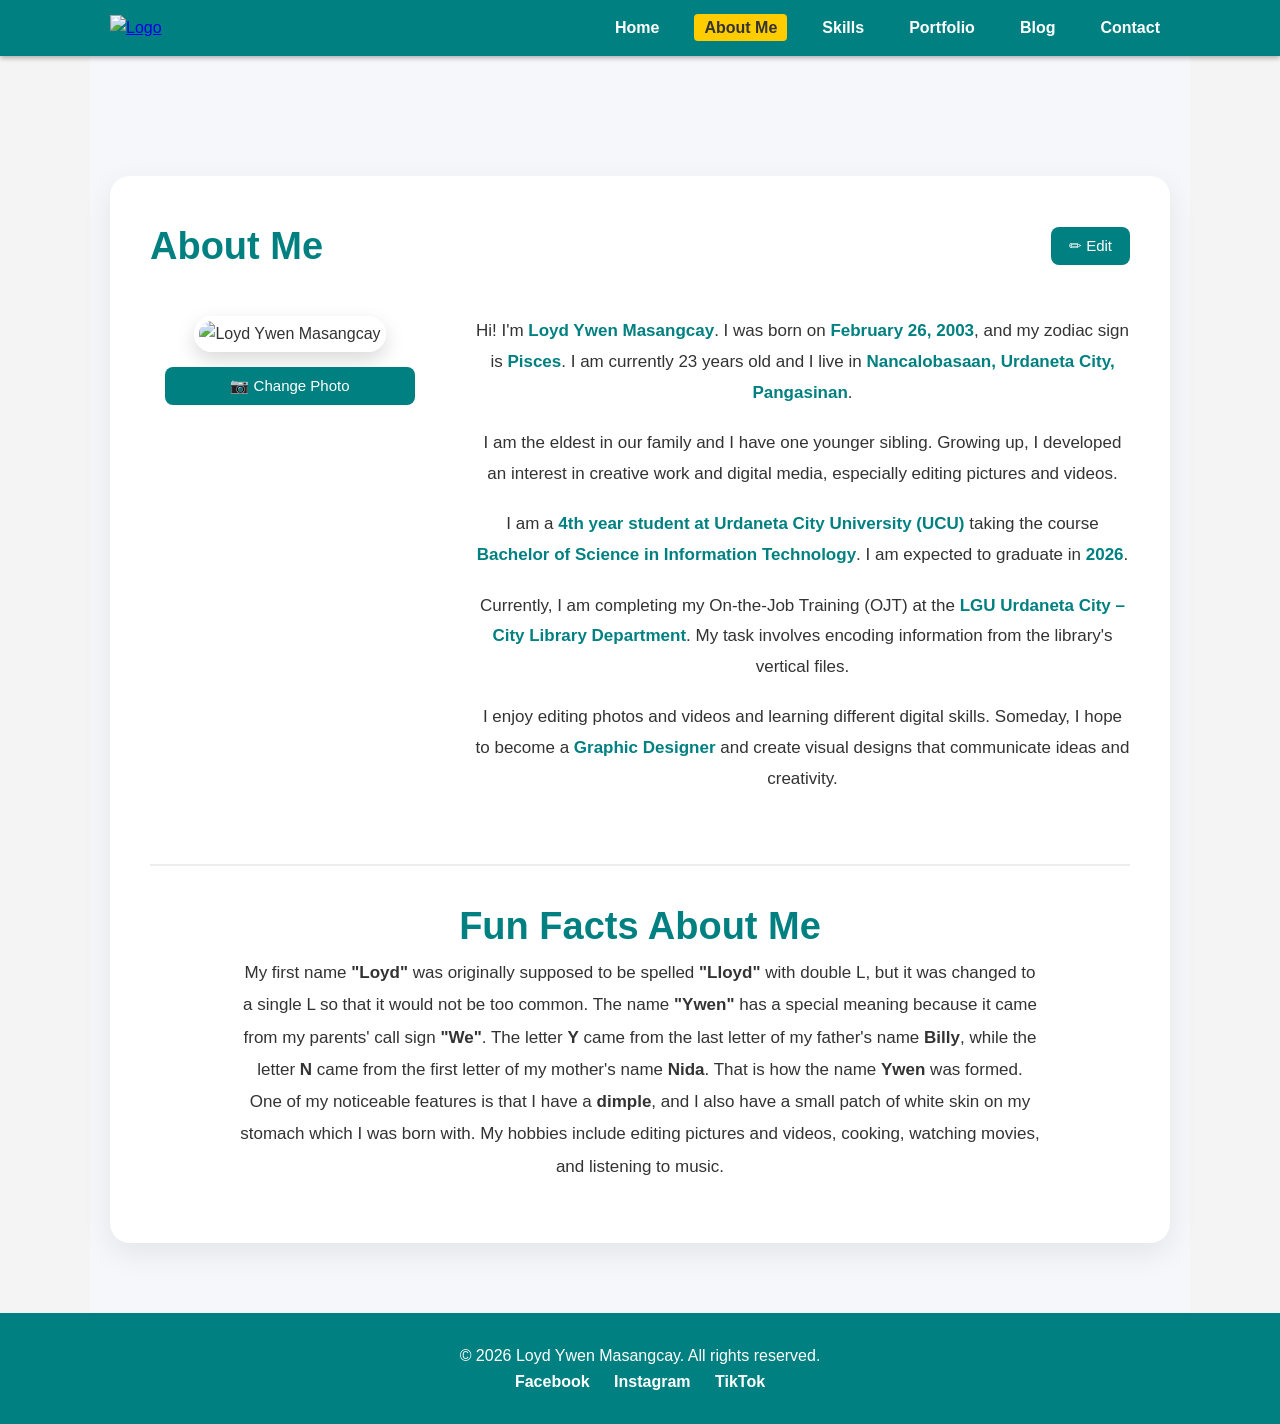
==== about.html @ 2f4c9dc6 "Add files via upload" ====
<!DOCTYPE html>
<html lang="en">

<head>

<meta charset="UTF-8">
<meta name="viewport" content="width=device-width, initial-scale=1.0">

<title>About Me - Loyd Ywen Masangcay</title>

<link rel="stylesheet" href="style.css">
<link rel="stylesheet" href="about.css">

</head>


<body>


<!-- HEADER -->

<header>

<div class="container">


<div class="logo">

<a href="index.html">

<img src="assets/logo.png" alt="Logo">

</a>

</div>



<!-- MOBILE MENU BUTTON -->

<div class="menu-toggle" onclick="toggleMenu(this)">

<span></span>
<span></span>
<span></span>

</div>




<nav>

<ul>

<li>
<a href="index.html">
Home
</a>
</li>


<li>
<a href="about.html" class="active">
About Me
</a>
</li>


<li>
<a href="skills.html">
Skills
</a>
</li>


<li>
<a href="portfolio.html">
Portfolio
</a>
</li>


<li>
<a href="blog.html">
Blog
</a>
</li>


<li>
<a href="contact.html">
Contact
</a>
</li>


</ul>

</nav>


</div>

</header>






<!-- ABOUT SECTION -->

<section class="about-section">


<div class="about-container">



<div class="about-title">


<h1>
About Me
</h1>



<button 
class="edit-btn"
id="editBtn">

✏ Edit

</button>


</div>





<div class="about-main">






<div class="about-image">


<img 
id="profileImage"
src="assets/profilepic.jpg"
alt="Loyd Ywen Masangcay">



<input 
type="file"
id="imageInput"
accept="image/*"
hidden>



<button 
class="change-photo-btn"
id="changePhotoBtn">

📷 Change Photo

</button>


</div>







<div class="about-text">


<div id="aboutDisplay">



<p>

Hi! I'm <strong>Loyd Ywen Masangcay</strong>. I was born on
<strong>February 26, 2003</strong>, and my zodiac sign is
<strong>Pisces</strong>. I am currently 23 years old and I live in
<strong>Nancalobasaan, Urdaneta City, Pangasinan</strong>.

</p>




<p>

I am the eldest in our family and I have one younger sibling.
Growing up, I developed an interest in creative work and digital media,
especially editing pictures and videos.

</p>




<p>

I am a <strong>4th year student at Urdaneta City University (UCU)</strong>
taking the course
<strong>Bachelor of Science in Information Technology</strong>.
I am expected to graduate in <strong>2026</strong>.

</p>




<p>

Currently, I am completing my On-the-Job Training (OJT)
at the <strong>LGU Urdaneta City – City Library Department</strong>.
My task involves encoding information from the library's vertical files.

</p>




<p>

I enjoy editing photos and videos and learning different digital skills.
Someday, I hope to become a
<strong>Graphic Designer</strong> and create visual designs that
communicate ideas and creativity.

</p>


</div>


</div>


</div>
<!-- FUN FACTS SECTION -->

<div class="funfacts">


<h2>
Fun Facts About Me
</h2>



<div id="funFactsDisplay">


<p>

My first name <strong>"Loyd"</strong> was originally supposed to be spelled
<strong>"Lloyd"</strong> with double L, but it was changed to a single L
so that it would not be too common. The name <strong>"Ywen"</strong> has a
special meaning because it came from my parents' call sign
<strong>"We"</strong>. The letter <strong>Y</strong> came from the last
letter of my father's name <strong>Billy</strong>, while the letter
<strong>N</strong> came from the first letter of my mother's name
<strong>Nida</strong>. That is how the name <strong>Ywen</strong> was formed.
One of my noticeable features is that I have a <strong>dimple</strong>, and
I also have a small patch of white skin on my stomach which I was born with.
My hobbies include editing pictures and videos, cooking, watching movies,
and listening to music.

</p>


</div>



</div>


</div>


</section>








<!-- EDIT OVERLAY -->


<div class="edit-overlay" id="editOverlay">


<div class="edit-modal">



<h2>
Edit About Me
</h2>



<textarea id="aboutInput"></textarea>





<h2>
Edit Fun Facts
</h2>



<textarea id="funFactsInput"></textarea>






<div class="modal-buttons">



<button 
class="save-btn"
id="saveBtn">

Save

</button>




<button 
class="cancel-btn"
id="cancelBtn">

Cancel

</button>



</div>



</div>


</div>









<!-- FOOTER -->


<footer>


<div class="container footer-container">



<p>

&copy; 2026 Loyd Ywen Masangcay. All rights reserved.

</p>




<div class="social-links">



<a href="https://www.facebook.com/LoydieeWen" target="_blank">

Facebook

</a>





<a href="https://www.instagram.com/ywen_masangcay" target="_blank">

Instagram

</a>





<a href="https://www.tiktok.com/@wehn_26" target="_blank">

TikTok

</a>



</div>


</div>


</footer>








<!-- MENU SCRIPT -->


<script>


function toggleMenu(menu){


const nav = document.querySelector("header nav");


nav.classList.toggle("show");


menu.classList.toggle("active");


}




document.querySelectorAll("nav ul li a").forEach(link => {


link.addEventListener("click",()=>{


document.querySelector("header nav")
.classList.remove("show");



document.querySelector(".menu-toggle")
.classList.remove("active");


});


});


</script>






<!-- ABOUT JS -->

<script src="about.js"></script>



</body>

</html>
---- style.css ----
/* =========================
   RESET DEFAULT STYLES
========================= */

* {
  margin:0;
  padding:0;
  box-sizing:border-box;
}


html {
  scroll-behavior:smooth;
}


body {

  font-family:Arial, sans-serif;

  line-height:1.6;

  color:#333;

  background:#f4f4f4;

}



/* =========================
   HEADER
========================= */


header {

  background-color:#008080;

  color:white;

  padding:15px 0;

  position:sticky;

  top:0;

  z-index:1000;

  box-shadow:0 2px 5px rgba(0,0,0,0.3);

}



header .container {


  display:flex;

  justify-content:space-between;

  align-items:center;

  max-width:1100px;

  margin:auto;

  padding:0 20px;


}



header .logo img {


  height:50px;

  width:auto;


}





/* =========================
   NAVIGATION
========================= */


header nav ul {


  display:flex;

  list-style:none;


}



header nav ul li {


  margin-left:25px;


}



header nav ul li a {


  color:white;

  text-decoration:none;

  font-weight:bold;

  padding:5px 10px;

  border-radius:4px;

  transition:.3s;


}



header nav ul li a:hover {


  background:#006666;


}




/* ACTIVE LINK */


header nav ul li a.active {


  background:#ffcc00;

  color:#333;


}







/* =========================
   HAMBURGER MENU
========================= */


.menu-toggle {


  display:none;

  cursor:pointer;


}



.menu-toggle span {


  display:block;

  width:30px;

  height:3px;

  background:white;

  margin:6px 0;

  transition:.3s;


}





.menu-toggle.active span:nth-child(1){

  transform:rotate(45deg) translate(6px,6px);

}



.menu-toggle.active span:nth-child(2){

  opacity:0;

}



.menu-toggle.active span:nth-child(3){

  transform:rotate(-45deg) translate(6px,-6px);

}







/* =========================
   SECTIONS
========================= */


section {


  padding:80px 20px;

  max-width:1100px;

  margin:auto;

  text-align:center;


}



section h2 {


  font-size:30px;

  margin-bottom:30px;


}



section p {


  font-size:18px;

  max-width:800px;

  margin:0 auto 20px;


}







/* =========================
   BUTTONS
========================= */


.btn {


  text-decoration:none;

  background:#008080;

  color:white;

  padding:12px 25px;

  border-radius:5px;

  font-weight:bold;

  transition:.3s;


}



.btn:hover {


  background:#006666;

  transform:translateY(-2px);


}







/* =========================
   FOOTER
========================= */


footer {


  background:#008080;

  color:white;

  padding:30px 0;

  text-align:center;


}



footer .social-links a {


  color:white;

  text-decoration:none;

  margin:0 10px;

  font-weight:bold;

  transition:.3s;


}



footer .social-links a:hover {


  color:#ffcc00;


}







/* =========================
   HEADER SCROLL EFFECT
========================= */


header.scrolled {


  padding:10px 0;

  background:#006666;


}







/* =========================
   ANIMATION
========================= */


@keyframes fadeInUp {


from{

opacity:0;

transform:translateY(20px);

}


to{

opacity:1;

transform:translateY(0);

}


}



section {


animation:fadeInUp .8s ease forwards;


}







/* =========================
   RESPONSIVE MOBILE
========================= */


@media screen and (max-width:768px){



header .container {


  flex-direction:row;

  justify-content:space-between;


}




.menu-toggle {


  display:block;


}




header nav {


  position:absolute;

  top:80px;

  left:0;

  width:100%;

  background:#008080;

  display:none;


}




header nav.show {


  display:block;


}





header nav ul {


  display:flex;

  flex-direction:column;

  width:100%;


}




header nav ul li {


  margin:0;

  border-bottom:1px solid rgba(255,255,255,.3);


}




header nav ul li a {


  display:block;

  padding:15px 20px;

  border-radius:0;


}




header nav ul li a.active {


  background:#ffcc00;

  color:#333;


}





section h2 {


  font-size:26px;


}



section p {


  font-size:16px;


}


}






/* SMALL PHONE */


@media screen and (max-width:480px){


header .logo img {


  height:40px;


}



section {


  padding:60px 15px;


}


}
---- about.css ----
/* =====================================
   ABOUT SECTION
===================================== */

.about-section {
    padding: 120px 20px 70px;
    background: #f5f7fa;
}


.about-container {
    max-width: 1100px;
    margin: auto;
    background: #ffffff;
    padding: 40px;
    border-radius: 20px;
    box-shadow: 0 10px 30px rgba(0,0,0,0.08);
}



/* =====================================
   TITLE
===================================== */

.about-title {
    display: flex;
    justify-content: space-between;
    align-items: center;
    margin-bottom: 40px;
}


.about-title h1 {
    font-size: 38px;
    color: #008080;
    margin: 0;
    font-weight: 700;
}



.edit-btn {

    background: #008080;
    color: white;

    border: none;

    padding: 10px 18px;

    border-radius: 8px;

    cursor: pointer;

    font-size: 15px;

    transition: .3s;

}


.edit-btn:hover {

    background:#006666;

}





/* =====================================
   IMAGE + TEXT
===================================== */


.about-main {

    display:flex;

    gap:45px;

    align-items:flex-start;

}





/* =====================================
   IMAGE
===================================== */


.about-image {

    width:280px;

    text-align:center;

    flex-shrink:0;

}



.about-image img {

    width:250px;

    height:330px;

    object-fit:cover;

    object-position:center;

    border-radius:18px;

    border:5px solid white;

    box-shadow:0 8px 20px rgba(0,0,0,.15);

}




/* =====================================
   CHANGE PHOTO BUTTON
===================================== */


.change-photo-btn {

    display:inline-block;

    margin-top:15px;

    width:250px;

    padding:10px 18px;


    background:#008080;

    color:white;


    border:none;

    border-radius:8px;


    cursor:pointer;


    font-size:15px;


    transition:.3s;

}



.change-photo-btn:hover {

    background:#006666;

}







/* =====================================
   ABOUT TEXT
===================================== */


.about-text {

    flex:1;

}



.about-text p {

    font-size:17px;

    line-height:1.8;

    color:#333;

    margin-bottom:20px;

}



.about-text strong {

    color:#008080;

}





/* =====================================
   FUN FACTS
===================================== */


.funfacts {

    margin-top:50px;

    padding-top:30px;

    border-top:2px solid #eeeeee;

}



.funfacts h2 {
 font-size: 38px;
    color: #008080;
    margin: 0;
    font-weight: 700;
}



.funfacts p {

    font-size:17px;

    line-height:1.9;

    color:#333;

}





/* =====================================
   EDIT OVERLAY
===================================== */


.edit-overlay {

    display:none;


    position:fixed;


    top:0;

    left:0;


    width:100%;

    height:100%;


    background:rgba(0,0,0,.55);


    justify-content:center;


    align-items:center;


    z-index:9999;

}





.edit-modal {

    width:90%;

    max-width:750px;


    background:white;


    padding:35px;


    border-radius:18px;


    max-height:90vh;


    overflow-y:auto;

}




.edit-modal h2 {

    color:#222;

    margin-bottom:15px;

}




.edit-modal textarea {


    width:100%;


    min-height:180px;


    padding:15px;


    border:1px solid #ccc;


    border-radius:10px;


    resize:vertical;


    font-size:16px;


    line-height:1.7;


    margin-bottom:25px;

}






/* =====================================
   MODAL BUTTONS
===================================== */


.modal-buttons {

    display:flex;

    justify-content:flex-end;

    gap:15px;

}



.save-btn,
.cancel-btn {


    padding:11px 25px;


    border:none;


    border-radius:8px;


    color:white;


    cursor:pointer;


    font-size:15px;

}



.save-btn {

    background:#008080;

}



.save-btn:hover {

    background:#006666;

}




.cancel-btn {

    background:#dc3545;

}



.cancel-btn:hover {

    background:#b52a37;

}






/* =====================================
   RESPONSIVE TABLET
===================================== */


@media(max-width:850px){


.about-main {

    flex-direction:column;

    align-items:center;

}



.about-text {

    width:100%;

}



.about-container {

    padding:25px;

}


}







/* =====================================
   MOBILE
===================================== */


@media(max-width:500px){


.about-section {

    padding:100px 15px 50px;

}



.about-container {

    padding:20px;

}



.about-title h1 {

    font-size:28px;

}



.edit-btn {

    padding:8px 12px;

}



.about-image img {

    width:210px;

    height:280px;

}



.change-photo-btn {

    width:210px;

}



.edit-modal {

    padding:20px;

}



.modal-buttons {

    flex-direction:column;

}



.save-btn,
.cancel-btn {

    width:100%;

}


}
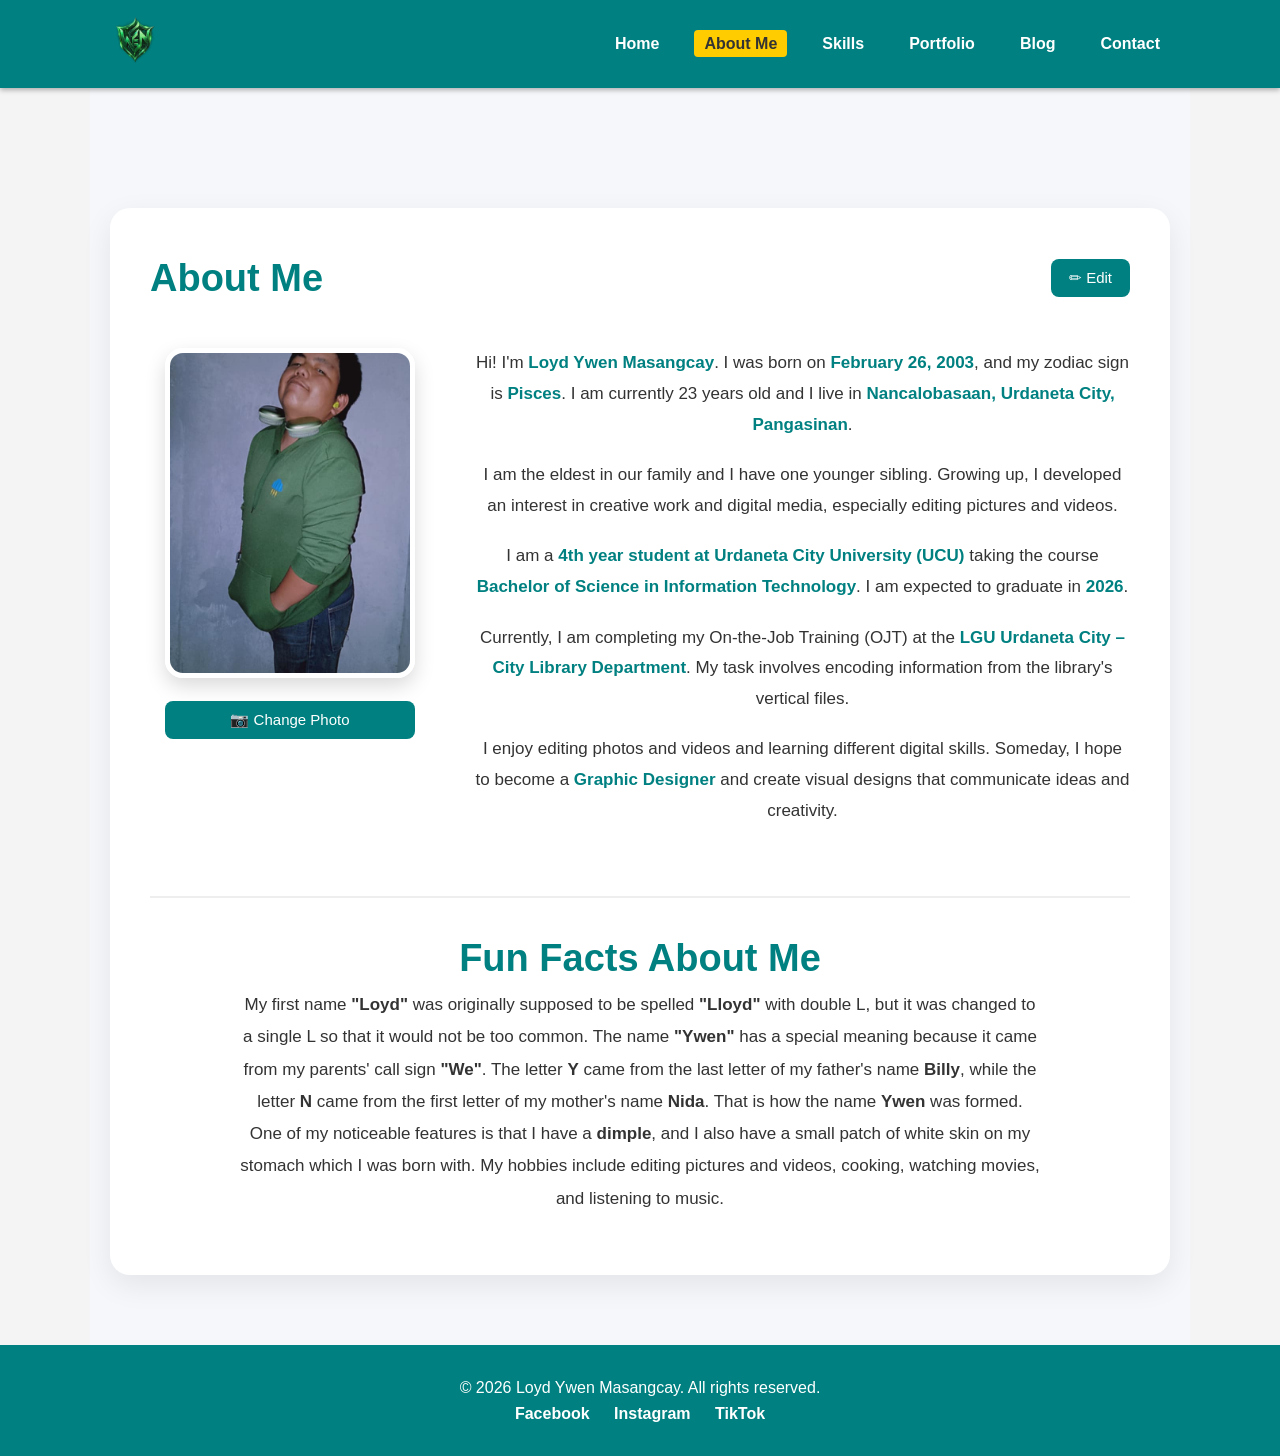
==== commit 084a0739: "Update about.html" ====
--- a/about.html
+++ b/about.html
@@ -28,7 +28,7 @@
 
 <a href="index.html">
 
-<img src="assets/logo.png" alt="Logo">
+<img src="logo.png" alt="Logo">
 
 </a>
 
@@ -154,7 +154,7 @@
 
 <img 
 id="profileImage"
-src="assets/profilepic.jpg"
+src="profilepic.jpg"
 alt="Loyd Ywen Masangcay">
 
 
@@ -507,4 +507,4 @@
 
 </body>
 
-</html>+</html>
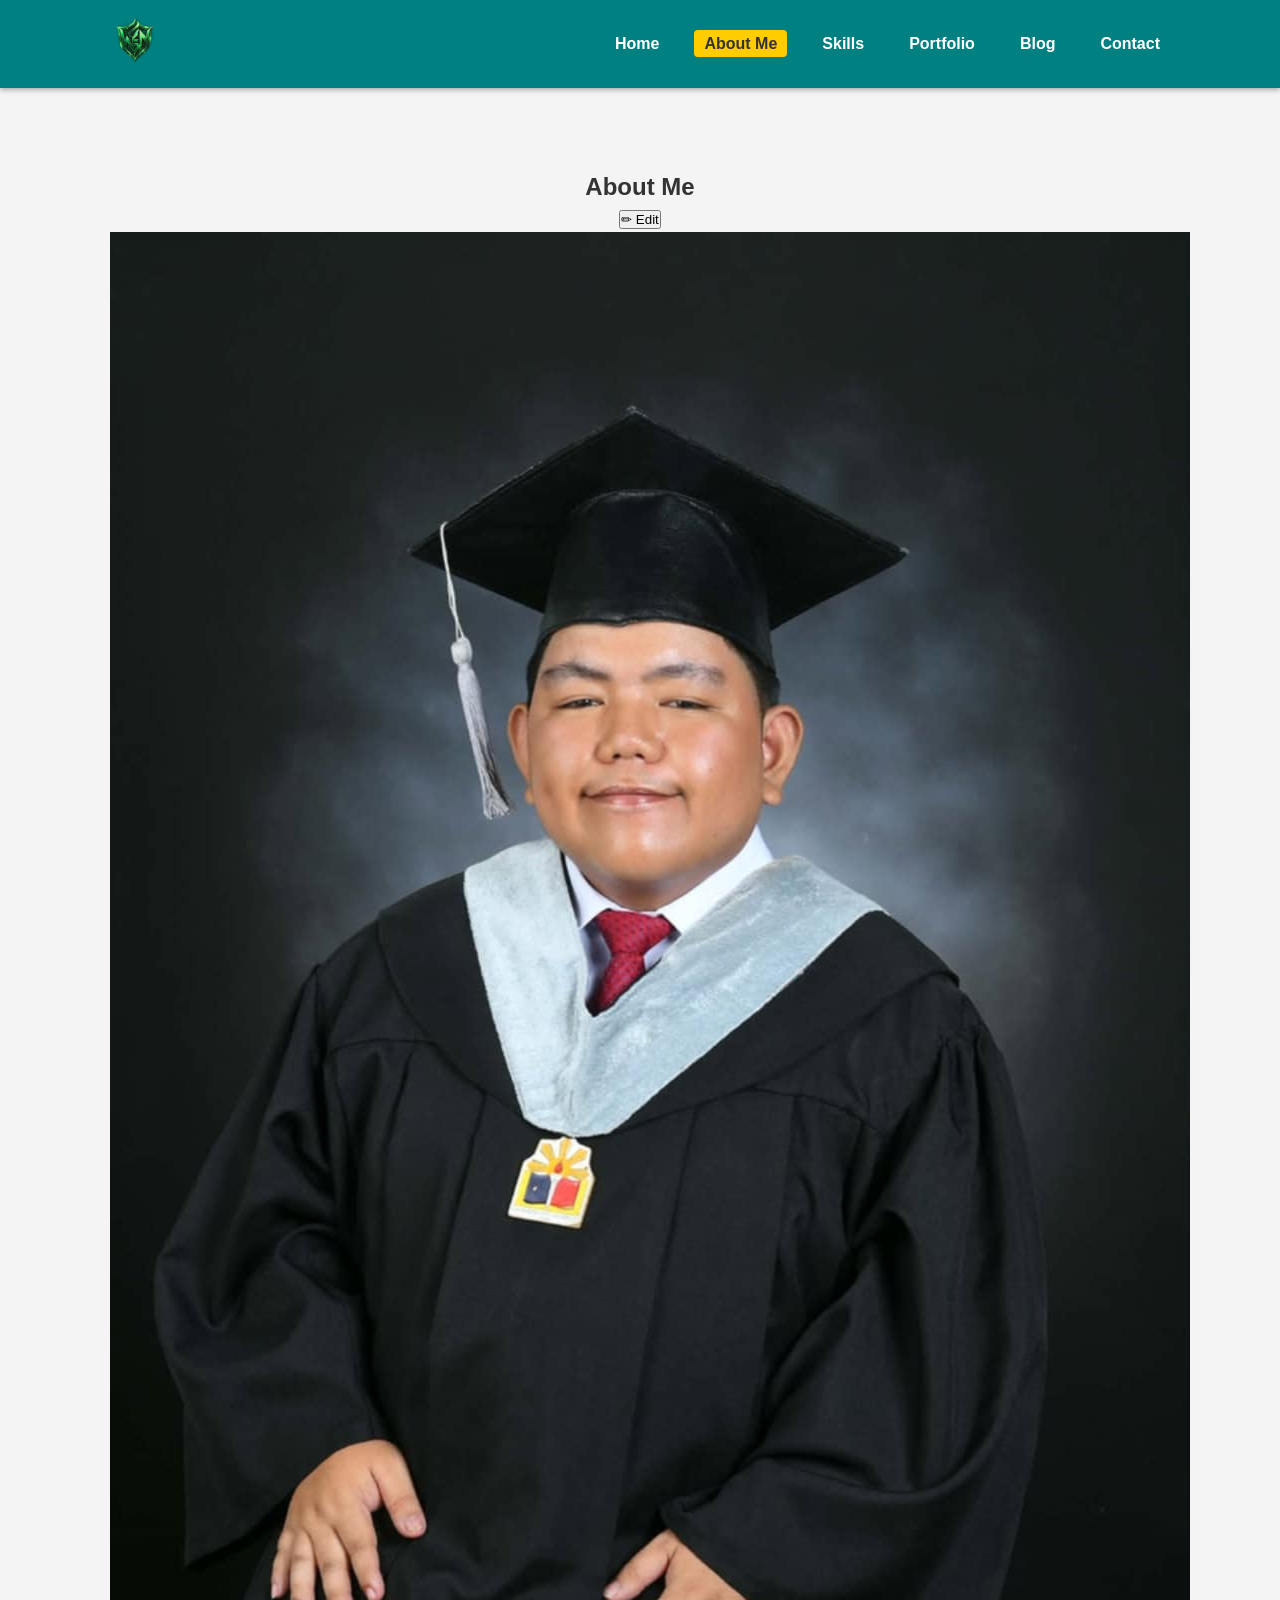
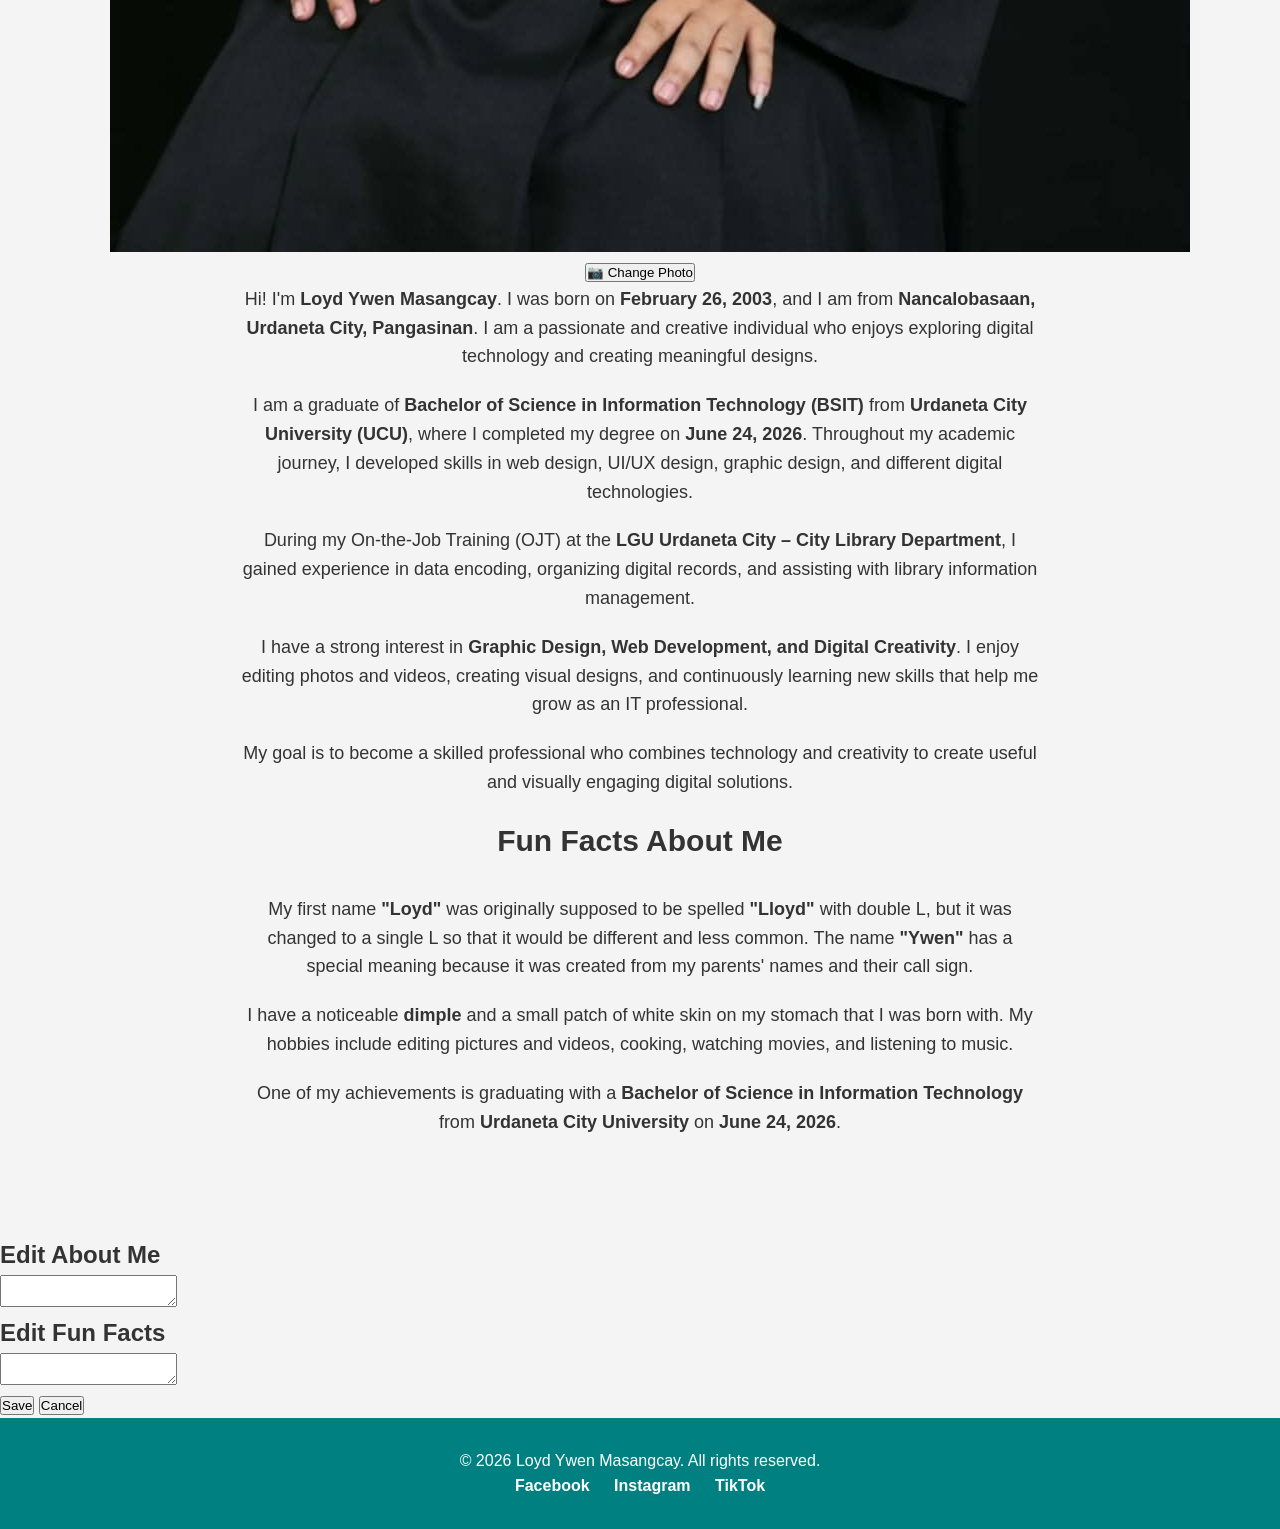
==== commit 4bfd2d8d: "Update about.html" ====
--- a/about.html
+++ b/about.html
@@ -33,7 +33,6 @@
 </a>
 
 </div>
-
 
 
 <!-- MOBILE MENU BUTTON -->
@@ -47,8 +46,6 @@
 </div>
 
 
-
-
 <nav>
 
 <ul>
@@ -94,7 +91,6 @@
 </a>
 </li>
 
-
 </ul>
 
 </nav>
@@ -108,7 +104,6 @@
 
 
 
-
 <!-- ABOUT SECTION -->
 
 <section class="about-section">
@@ -117,6 +112,7 @@
 <div class="about-container">
 
 
+<!-- ABOUT TITLE -->
 
 <div class="about-title">
 
@@ -126,8 +122,7 @@
 </h1>
 
 
-
-<button 
+<button
 class="edit-btn"
 id="editBtn">
 
@@ -142,32 +137,30 @@
 
 
 
+<!-- ABOUT MAIN -->
+
 <div class="about-main">
 
 
-
-
-
+<!-- PROFILE IMAGE -->
 
 <div class="about-image">
 
 
-<img 
+<img
 id="profileImage"
 src="profilepic.jpg"
 alt="Loyd Ywen Masangcay">
 
 
-
-<input 
+<input
 type="file"
 id="imageInput"
 accept="image/*"
 hidden>
 
 
-
-<button 
+<button
 class="change-photo-btn"
 id="changePhotoBtn">
 
@@ -182,7 +175,7 @@
 
 
 
-
+<!-- ABOUT TEXT -->
 
 <div class="about-text">
 
@@ -190,70 +183,71 @@
 <div id="aboutDisplay">
 
 
-
 <p>
 
 Hi! I'm <strong>Loyd Ywen Masangcay</strong>. I was born on
-<strong>February 26, 2003</strong>, and my zodiac sign is
-<strong>Pisces</strong>. I am currently 23 years old and I live in
+<strong>February 26, 2003</strong>, and I am from
 <strong>Nancalobasaan, Urdaneta City, Pangasinan</strong>.
-
-</p>
-
-
-
-
-<p>
-
-I am the eldest in our family and I have one younger sibling.
-Growing up, I developed an interest in creative work and digital media,
-especially editing pictures and videos.
-
-</p>
-
-
-
-
-<p>
-
-I am a <strong>4th year student at Urdaneta City University (UCU)</strong>
-taking the course
-<strong>Bachelor of Science in Information Technology</strong>.
-I am expected to graduate in <strong>2026</strong>.
-
-</p>
-
-
-
-
-<p>
-
-Currently, I am completing my On-the-Job Training (OJT)
-at the <strong>LGU Urdaneta City – City Library Department</strong>.
-My task involves encoding information from the library's vertical files.
-
-</p>
-
-
-
-
-<p>
-
-I enjoy editing photos and videos and learning different digital skills.
-Someday, I hope to become a
-<strong>Graphic Designer</strong> and create visual designs that
-communicate ideas and creativity.
-
-</p>
-
-
-</div>
-
-
-</div>
-
-
-</div>
+I am a passionate and creative individual who enjoys exploring
+digital technology and creating meaningful designs.
+
+</p>
+
+
+<p>
+
+I am a graduate of
+<strong>Bachelor of Science in Information Technology (BSIT)</strong>
+from <strong>Urdaneta City University (UCU)</strong>, where I
+completed my degree on <strong>June 24, 2026</strong>.
+Throughout my academic journey, I developed skills in web design,
+UI/UX design, graphic design, and different digital technologies.
+
+</p>
+
+
+<p>
+
+During my On-the-Job Training (OJT) at the
+<strong>LGU Urdaneta City – City Library Department</strong>,
+I gained experience in data encoding, organizing digital records,
+and assisting with library information management.
+
+</p>
+
+
+<p>
+
+I have a strong interest in
+<strong>Graphic Design, Web Development, and Digital Creativity</strong>.
+I enjoy editing photos and videos, creating visual designs,
+and continuously learning new skills that help me grow as an
+IT professional.
+
+</p>
+
+
+<p>
+
+My goal is to become a skilled professional who combines
+technology and creativity to create useful and visually engaging
+digital solutions.
+
+</p>
+
+
+</div>
+
+
+</div>
+
+
+</div>
+
+
+
+
+
 <!-- FUN FACTS SECTION -->
 
 <div class="funfacts">
@@ -264,30 +258,41 @@
 </h2>
 
 
-
 <div id="funFactsDisplay">
 
 
 <p>
 
-My first name <strong>"Loyd"</strong> was originally supposed to be spelled
-<strong>"Lloyd"</strong> with double L, but it was changed to a single L
-so that it would not be too common. The name <strong>"Ywen"</strong> has a
-special meaning because it came from my parents' call sign
-<strong>"We"</strong>. The letter <strong>Y</strong> came from the last
-letter of my father's name <strong>Billy</strong>, while the letter
-<strong>N</strong> came from the first letter of my mother's name
-<strong>Nida</strong>. That is how the name <strong>Ywen</strong> was formed.
-One of my noticeable features is that I have a <strong>dimple</strong>, and
-I also have a small patch of white skin on my stomach which I was born with.
-My hobbies include editing pictures and videos, cooking, watching movies,
-and listening to music.
-
-</p>
-
-
-</div>
-
+My first name <strong>"Loyd"</strong> was originally supposed to
+be spelled <strong>"Lloyd"</strong> with double L, but it was
+changed to a single L so that it would be different and less
+common. The name <strong>"Ywen"</strong> has a special meaning
+because it was created from my parents' names and their call sign.
+
+</p>
+
+
+<p>
+
+I have a noticeable <strong>dimple</strong> and a small patch of
+white skin on my stomach that I was born with. My hobbies include
+editing pictures and videos, cooking, watching movies, and
+listening to music.
+
+</p>
+
+
+<p>
+
+One of my achievements is graduating with a
+<strong>Bachelor of Science in Information Technology</strong>
+from <strong>Urdaneta City University</strong> on
+<strong>June 24, 2026</strong>.
+
+</p>
+
+
+</div>
 
 
 </div>
@@ -302,17 +307,14 @@
 
 
 
-
-
-
 <!-- EDIT OVERLAY -->
 
-
-<div class="edit-overlay" id="editOverlay">
+<div
+class="edit-overlay"
+id="editOverlay">
 
 
 <div class="edit-modal">
-
 
 
 <h2>
@@ -320,11 +322,8 @@
 </h2>
 
 
-
-<textarea id="aboutInput"></textarea>
-
-
-
+<textarea
+id="aboutInput"></textarea>
 
 
 <h2>
@@ -332,19 +331,14 @@
 </h2>
 
 
-
-<textarea id="funFactsInput"></textarea>
-
-
-
-
+<textarea
+id="funFactsInput"></textarea>
 
 
 <div class="modal-buttons">
 
 
-
-<button 
+<button
 class="save-btn"
 id="saveBtn">
 
@@ -353,9 +347,7 @@
 </button>
 
 
-
-
-<button 
+<button
 class="cancel-btn"
 id="cancelBtn">
 
@@ -364,19 +356,13 @@
 </button>
 
 
-
-</div>
-
-
-
-</div>
-
-
-</div>
-
-
-
-
+</div>
+
+
+</div>
+
+
+</div>
 
 
 
@@ -384,14 +370,12 @@
 
 <!-- FOOTER -->
 
-
 <footer>
 
 
 <div class="container footer-container">
 
 
-
 <p>
 
 &copy; 2026 Loyd Ywen Masangcay. All rights reserved.
@@ -399,45 +383,40 @@
 </p>
 
 
-
-
 <div class="social-links">
 
 
-
-<a href="https://www.facebook.com/LoydieeWen" target="_blank">
+<a
+href="https://www.facebook.com/LoydieeWen"
+target="_blank">
 
 Facebook
 
 </a>
 
 
-
-
-
-<a href="https://www.instagram.com/ywen_masangcay" target="_blank">
+<a
+href="https://www.instagram.com/ywen_masangcay"
+target="_blank">
 
 Instagram
 
 </a>
 
 
-
-
-
-<a href="https://www.tiktok.com/@wehn_26" target="_blank">
+<a
+href="https://www.tiktok.com/@wehn_26"
+target="_blank">
 
 TikTok
 
 </a>
 
 
-
-</div>
-
-
-</div>
-
+</div>
+
+
+</div>
 
 </footer>
 
@@ -445,66 +424,46 @@
 
 
 
-
-
-
 <!-- MENU SCRIPT -->
 
-
 <script>
 
-
-function toggleMenu(menu){
-
+function toggleMenu(menu) {
 
 const nav = document.querySelector("header nav");
 
-
 nav.classList.toggle("show");
 
-
 menu.classList.toggle("active");
 
-
 }
 
 
-
-
 document.querySelectorAll("nav ul li a").forEach(link => {
 
-
-link.addEventListener("click",()=>{
-
+link.addEventListener("click", () => {
 
 document.querySelector("header nav")
 .classList.remove("show");
 
-
-
 document.querySelector(".menu-toggle")
 .classList.remove("active");
 
-
 });
 
-
 });
 
-
 </script>
 
 
 
 
 
-
 <!-- ABOUT JS -->
 
 <script src="about.js"></script>
 
 
-
 </body>
 
 </html>
--- a/about.css
+++ b/about.css
@@ -1,571 +1,469 @@
-/* =====================================
-   ABOUT SECTION
-===================================== */
-
-.about-section {
-    padding: 120px 20px 70px;
-    background: #f5f7fa;
+<!DOCTYPE html>
+<html lang="en">
+
+<head>
+
+<meta charset="UTF-8">
+<meta name="viewport" content="width=device-width, initial-scale=1.0">
+
+<title>About Me - Loyd Ywen Masangcay</title>
+
+<link rel="stylesheet" href="style.css">
+<link rel="stylesheet" href="about.css">
+
+</head>
+
+
+<body>
+
+
+<!-- HEADER -->
+
+<header>
+
+<div class="container">
+
+
+<div class="logo">
+
+<a href="index.html">
+
+<img src="logo.png" alt="Logo">
+
+</a>
+
+</div>
+
+
+<!-- MOBILE MENU BUTTON -->
+
+<div class="menu-toggle" onclick="toggleMenu(this)">
+
+<span></span>
+<span></span>
+<span></span>
+
+</div>
+
+
+<nav>
+
+<ul>
+
+<li>
+<a href="index.html">
+Home
+</a>
+</li>
+
+
+<li>
+<a href="about.html" class="active">
+About Me
+</a>
+</li>
+
+
+<li>
+<a href="skills.html">
+Skills
+</a>
+</li>
+
+
+<li>
+<a href="portfolio.html">
+Portfolio
+</a>
+</li>
+
+
+<li>
+<a href="blog.html">
+Blog
+</a>
+</li>
+
+
+<li>
+<a href="contact.html">
+Contact
+</a>
+</li>
+
+</ul>
+
+</nav>
+
+
+</div>
+
+</header>
+
+
+
+
+
+<!-- ABOUT SECTION -->
+
+<section class="about-section">
+
+
+<div class="about-container">
+
+
+<!-- ABOUT TITLE -->
+
+<div class="about-title">
+
+
+<h1>
+About Me
+</h1>
+
+
+<button
+class="edit-btn"
+id="editBtn">
+
+✏ Edit
+
+</button>
+
+
+</div>
+
+
+
+
+
+<!-- ABOUT MAIN -->
+
+<div class="about-main">
+
+
+<!-- PROFILE IMAGE -->
+
+<div class="about-image">
+
+
+<img
+id="profileImage"
+src="profilepic.jpg"
+alt="Loyd Ywen Masangcay">
+
+
+<input
+type="file"
+id="imageInput"
+accept="image/*"
+hidden>
+
+
+<button
+class="change-photo-btn"
+id="changePhotoBtn">
+
+📷 Change Photo
+
+</button>
+
+
+</div>
+
+
+
+
+
+<!-- ABOUT TEXT -->
+
+<div class="about-text">
+
+
+<div id="aboutDisplay">
+
+
+<p>
+
+Hi! I'm <strong>Loyd Ywen Masangcay</strong>. I was born on
+<strong>February 26, 2003</strong>, and I am from
+<strong>Nancalobasaan, Urdaneta City, Pangasinan</strong>.
+I am a passionate and creative individual who enjoys exploring
+digital technology and creating meaningful designs.
+
+</p>
+
+
+<p>
+
+I am a graduate of
+<strong>Bachelor of Science in Information Technology (BSIT)</strong>
+from <strong>Urdaneta City University (UCU)</strong>, where I
+completed my degree on <strong>June 24, 2026</strong>.
+Throughout my academic journey, I developed skills in web design,
+UI/UX design, graphic design, and different digital technologies.
+
+</p>
+
+
+<p>
+
+During my On-the-Job Training (OJT) at the
+<strong>LGU Urdaneta City – City Library Department</strong>,
+I gained experience in data encoding, organizing digital records,
+and assisting with library information management.
+
+</p>
+
+
+<p>
+
+I have a strong interest in
+<strong>Graphic Design, Web Development, and Digital Creativity</strong>.
+I enjoy editing photos and videos, creating visual designs,
+and continuously learning new skills that help me grow as an
+IT professional.
+
+</p>
+
+
+<p>
+
+My goal is to become a skilled professional who combines
+technology and creativity to create useful and visually engaging
+digital solutions.
+
+</p>
+
+
+</div>
+
+
+</div>
+
+
+</div>
+
+
+
+
+
+<!-- FUN FACTS SECTION -->
+
+<div class="funfacts">
+
+
+<h2>
+Fun Facts About Me
+</h2>
+
+
+<div id="funFactsDisplay">
+
+
+<p>
+
+My first name <strong>"Loyd"</strong> was originally supposed to
+be spelled <strong>"Lloyd"</strong> with double L, but it was
+changed to a single L so that it would be different and less
+common. The name <strong>"Ywen"</strong> has a special meaning
+because it was created from my parents' names and their call sign.
+
+</p>
+
+
+<p>
+
+I have a noticeable <strong>dimple</strong> and a small patch of
+white skin on my stomach that I was born with. My hobbies include
+editing pictures and videos, cooking, watching movies, and
+listening to music.
+
+</p>
+
+
+<p>
+
+One of my achievements is graduating with a
+<strong>Bachelor of Science in Information Technology</strong>
+from <strong>Urdaneta City University</strong> on
+<strong>June 24, 2026</strong>.
+
+</p>
+
+
+</div>
+
+
+</div>
+
+
+</div>
+
+
+</section>
+
+
+
+
+
+<!-- EDIT OVERLAY -->
+
+<div
+class="edit-overlay"
+id="editOverlay">
+
+
+<div class="edit-modal">
+
+
+<h2>
+Edit About Me
+</h2>
+
+
+<textarea
+id="aboutInput"></textarea>
+
+
+<h2>
+Edit Fun Facts
+</h2>
+
+
+<textarea
+id="funFactsInput"></textarea>
+
+
+<div class="modal-buttons">
+
+
+<button
+class="save-btn"
+id="saveBtn">
+
+Save
+
+</button>
+
+
+<button
+class="cancel-btn"
+id="cancelBtn">
+
+Cancel
+
+</button>
+
+
+</div>
+
+
+</div>
+
+
+</div>
+
+
+
+
+
+<!-- FOOTER -->
+
+<footer>
+
+
+<div class="container footer-container">
+
+
+<p>
+
+&copy; 2026 Loyd Ywen Masangcay. All rights reserved.
+
+</p>
+
+
+<div class="social-links">
+
+
+<a
+href="https://www.facebook.com/LoydieeWen"
+target="_blank">
+
+Facebook
+
+</a>
+
+
+<a
+href="https://www.instagram.com/ywen_masangcay"
+target="_blank">
+
+Instagram
+
+</a>
+
+
+<a
+href="https://www.tiktok.com/@wehn_26"
+target="_blank">
+
+TikTok
+
+</a>
+
+
+</div>
+
+
+</div>
+
+</footer>
+
+
+
+
+
+<!-- MENU SCRIPT -->
+
+<script>
+
+function toggleMenu(menu) {
+
+const nav = document.querySelector("header nav");
+
+nav.classList.toggle("show");
+
+menu.classList.toggle("active");
+
 }
 
 
-.about-container {
-    max-width: 1100px;
-    margin: auto;
-    background: #ffffff;
-    padding: 40px;
-    border-radius: 20px;
-    box-shadow: 0 10px 30px rgba(0,0,0,0.08);
-}
-
-
-
-/* =====================================
-   TITLE
-===================================== */
-
-.about-title {
-    display: flex;
-    justify-content: space-between;
-    align-items: center;
-    margin-bottom: 40px;
-}
-
-
-.about-title h1 {
-    font-size: 38px;
-    color: #008080;
-    margin: 0;
-    font-weight: 700;
-}
-
-
-
-.edit-btn {
-
-    background: #008080;
-    color: white;
-
-    border: none;
-
-    padding: 10px 18px;
-
-    border-radius: 8px;
-
-    cursor: pointer;
-
-    font-size: 15px;
-
-    transition: .3s;
-
-}
-
-
-.edit-btn:hover {
-
-    background:#006666;
-
-}
-
-
-
-
-
-/* =====================================
-   IMAGE + TEXT
-===================================== */
-
-
-.about-main {
-
-    display:flex;
-
-    gap:45px;
-
-    align-items:flex-start;
-
-}
-
-
-
-
-
-/* =====================================
-   IMAGE
-===================================== */
-
-
-.about-image {
-
-    width:280px;
-
-    text-align:center;
-
-    flex-shrink:0;
-
-}
-
-
-
-.about-image img {
-
-    width:250px;
-
-    height:330px;
-
-    object-fit:cover;
-
-    object-position:center;
-
-    border-radius:18px;
-
-    border:5px solid white;
-
-    box-shadow:0 8px 20px rgba(0,0,0,.15);
-
-}
-
-
-
-
-/* =====================================
-   CHANGE PHOTO BUTTON
-===================================== */
-
-
-.change-photo-btn {
-
-    display:inline-block;
-
-    margin-top:15px;
-
-    width:250px;
-
-    padding:10px 18px;
-
-
-    background:#008080;
-
-    color:white;
-
-
-    border:none;
-
-    border-radius:8px;
-
-
-    cursor:pointer;
-
-
-    font-size:15px;
-
-
-    transition:.3s;
-
-}
-
-
-
-.change-photo-btn:hover {
-
-    background:#006666;
-
-}
-
-
-
-
-
-
-
-/* =====================================
-   ABOUT TEXT
-===================================== */
-
-
-.about-text {
-
-    flex:1;
-
-}
-
-
-
-.about-text p {
-
-    font-size:17px;
-
-    line-height:1.8;
-
-    color:#333;
-
-    margin-bottom:20px;
-
-}
-
-
-
-.about-text strong {
-
-    color:#008080;
-
-}
-
-
-
-
-
-/* =====================================
-   FUN FACTS
-===================================== */
-
-
-.funfacts {
-
-    margin-top:50px;
-
-    padding-top:30px;
-
-    border-top:2px solid #eeeeee;
-
-}
-
-
-
-.funfacts h2 {
- font-size: 38px;
-    color: #008080;
-    margin: 0;
-    font-weight: 700;
-}
-
-
-
-.funfacts p {
-
-    font-size:17px;
-
-    line-height:1.9;
-
-    color:#333;
-
-}
-
-
-
-
-
-/* =====================================
-   EDIT OVERLAY
-===================================== */
-
-
-.edit-overlay {
-
-    display:none;
-
-
-    position:fixed;
-
-
-    top:0;
-
-    left:0;
-
-
-    width:100%;
-
-    height:100%;
-
-
-    background:rgba(0,0,0,.55);
-
-
-    justify-content:center;
-
-
-    align-items:center;
-
-
-    z-index:9999;
-
-}
-
-
-
-
-
-.edit-modal {
-
-    width:90%;
-
-    max-width:750px;
-
-
-    background:white;
-
-
-    padding:35px;
-
-
-    border-radius:18px;
-
-
-    max-height:90vh;
-
-
-    overflow-y:auto;
-
-}
-
-
-
-
-.edit-modal h2 {
-
-    color:#222;
-
-    margin-bottom:15px;
-
-}
-
-
-
-
-.edit-modal textarea {
-
-
-    width:100%;
-
-
-    min-height:180px;
-
-
-    padding:15px;
-
-
-    border:1px solid #ccc;
-
-
-    border-radius:10px;
-
-
-    resize:vertical;
-
-
-    font-size:16px;
-
-
-    line-height:1.7;
-
-
-    margin-bottom:25px;
-
-}
-
-
-
-
-
-
-/* =====================================
-   MODAL BUTTONS
-===================================== */
-
-
-.modal-buttons {
-
-    display:flex;
-
-    justify-content:flex-end;
-
-    gap:15px;
-
-}
-
-
-
-.save-btn,
-.cancel-btn {
-
-
-    padding:11px 25px;
-
-
-    border:none;
-
-
-    border-radius:8px;
-
-
-    color:white;
-
-
-    cursor:pointer;
-
-
-    font-size:15px;
-
-}
-
-
-
-.save-btn {
-
-    background:#008080;
-
-}
-
-
-
-.save-btn:hover {
-
-    background:#006666;
-
-}
-
-
-
-
-.cancel-btn {
-
-    background:#dc3545;
-
-}
-
-
-
-.cancel-btn:hover {
-
-    background:#b52a37;
-
-}
-
-
-
-
-
-
-/* =====================================
-   RESPONSIVE TABLET
-===================================== */
-
-
-@media(max-width:850px){
-
-
-.about-main {
-
-    flex-direction:column;
-
-    align-items:center;
-
-}
-
-
-
-.about-text {
-
-    width:100%;
-
-}
-
-
-
-.about-container {
-
-    padding:25px;
-
-}
-
-
-}
-
-
-
-
-
-
-
-/* =====================================
-   MOBILE
-===================================== */
-
-
-@media(max-width:500px){
-
-
-.about-section {
-
-    padding:100px 15px 50px;
-
-}
-
-
-
-.about-container {
-
-    padding:20px;
-
-}
-
-
-
-.about-title h1 {
-
-    font-size:28px;
-
-}
-
-
-
-.edit-btn {
-
-    padding:8px 12px;
-
-}
-
-
-
-.about-image img {
-
-    width:210px;
-
-    height:280px;
-
-}
-
-
-
-.change-photo-btn {
-
-    width:210px;
-
-}
-
-
-
-.edit-modal {
-
-    padding:20px;
-
-}
-
-
-
-.modal-buttons {
-
-    flex-direction:column;
-
-}
-
-
-
-.save-btn,
-.cancel-btn {
-
-    width:100%;
-
-}
-
-
-}+document.querySelectorAll("nav ul li a").forEach(link => {
+
+link.addEventListener("click", () => {
+
+document.querySelector("header nav")
+.classList.remove("show");
+
+document.querySelector(".menu-toggle")
+.classList.remove("active");
+
+});
+
+});
+
+</script>
+
+
+
+
+
+<!-- ABOUT JS -->
+
+<script src="about.js"></script>
+
+
+</body>
+
+</html>
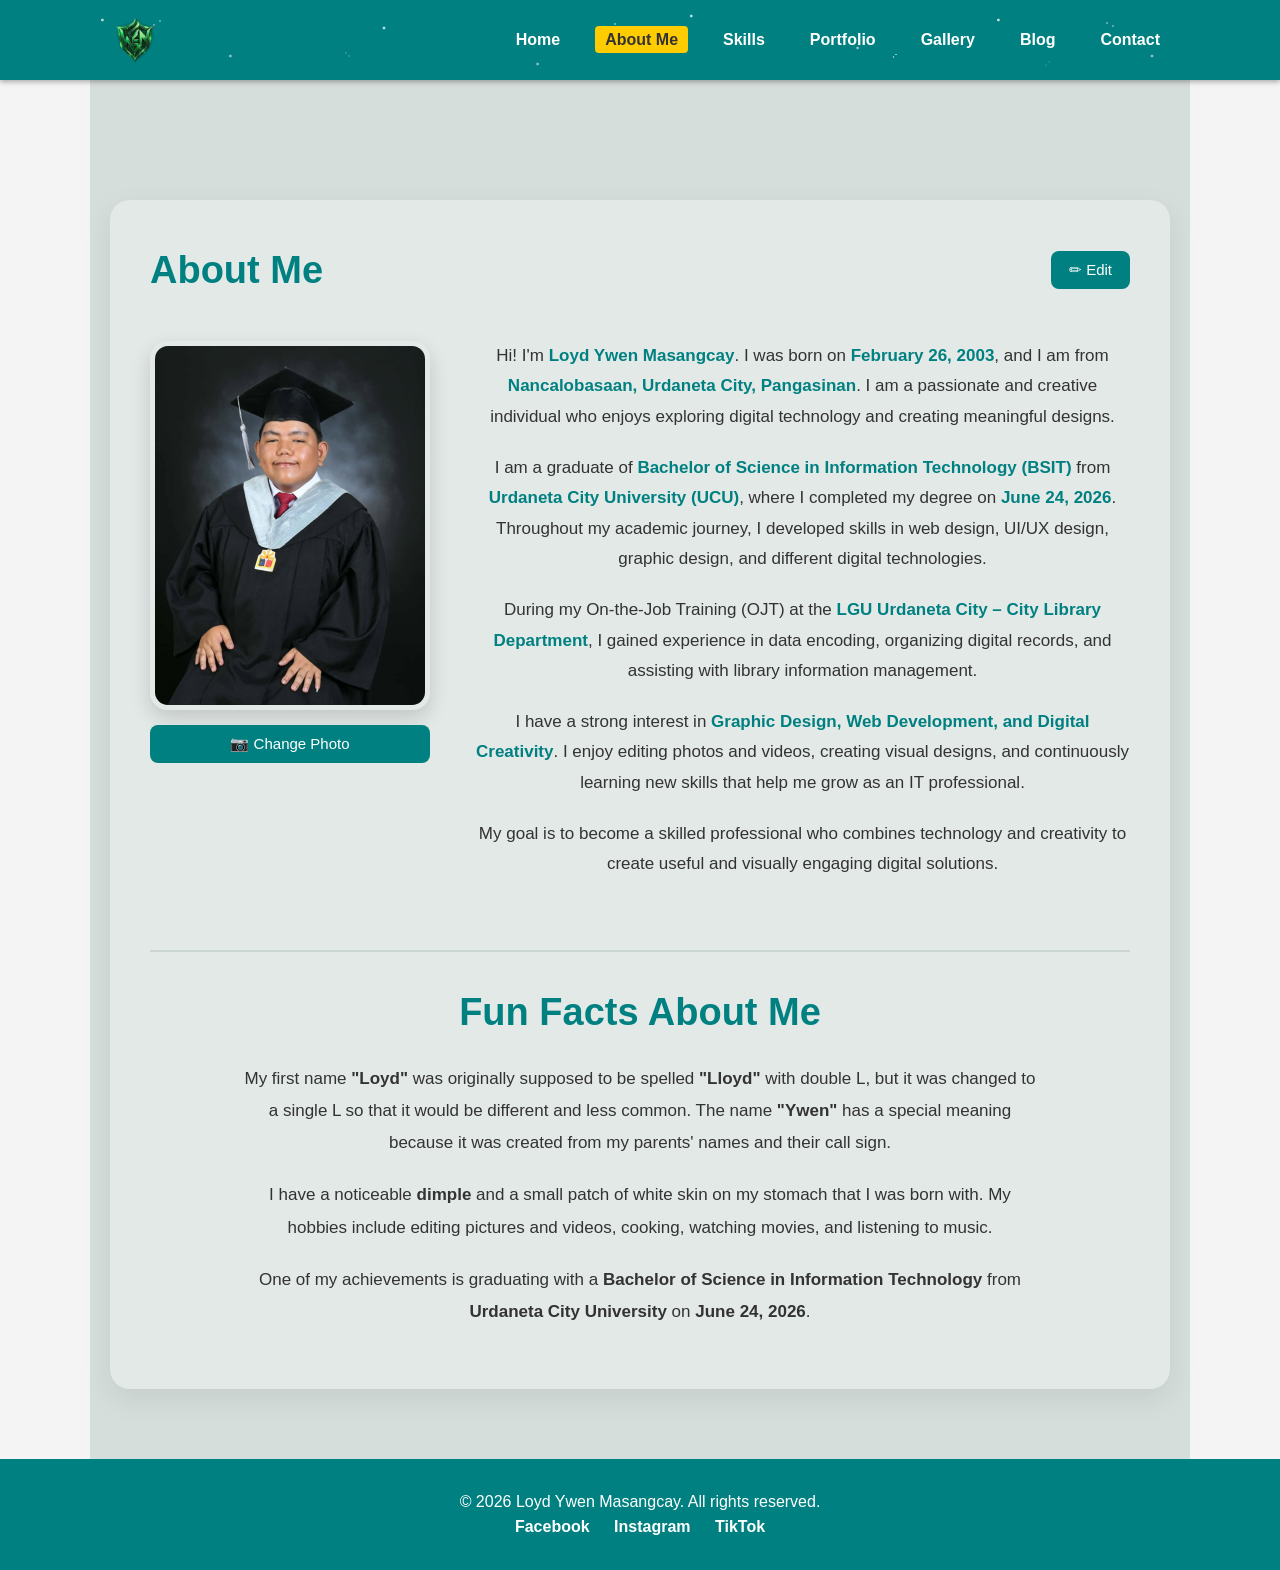
==== commit f752b2a7: "Update about.html" ====
--- a/about.html
+++ b/about.html
@@ -74,6 +74,13 @@
 <li>
 <a href="portfolio.html">
 Portfolio
+</a>
+</li>
+
+
+<li>
+<a href="gallery.html">
+Gallery
 </a>
 </li>
 
@@ -418,6 +425,7 @@
 
 </div>
 
+
 </footer>
 
 
--- a/style.css
+++ b/style.css
@@ -3,618 +3,889 @@
 ========================= */
 
 * {
-  margin:0;
-  padding:0;
-  box-sizing:border-box;
+    margin: 0;
+    padding: 0;
+    box-sizing: border-box;
 }
 
 
 html {
-  scroll-behavior:smooth;
+    scroll-behavior: smooth;
 }
 
 
 body {
-
-  font-family:Arial, sans-serif;
-
-  line-height:1.6;
-
-  color:#333;
-
-  background:#f4f4f4;
-
-}
-
+    font-family: Arial, sans-serif;
+    line-height: 1.6;
+    color: #333;
+    background: #f4f4f4;
+}
 
 
 /* =========================
    HEADER
 ========================= */
 
-
 header {
 
-  background-color:#008080;
-
-  color:white;
-
-  padding:15px 0;
-
-  position:sticky;
-
-  top:0;
-
-  z-index:1000;
-
-  box-shadow:0 2px 5px rgba(0,0,0,0.3);
-
-}
-
-
+    background-color: #008080;
+
+    color: white;
+
+    padding: 15px 0;
+
+    position: sticky;
+
+    top: 0;
+
+    z-index: 1000;
+
+    box-shadow:
+        0 2px 5px rgba(0, 0, 0, 0.3);
+
+    overflow: visible;
+
+}
+
+
+/* =========================
+   SILVER STAR SKY
+========================= */
+
+header::before {
+
+    content: "";
+
+    position: absolute;
+
+    inset: 0;
+
+    pointer-events: none;
+
+    z-index: 0;
+
+    background-image:
+
+        radial-gradient(
+            circle at 8% 25%,
+            rgba(255,255,255,.9) 0 1px,
+            transparent 1.8px
+        ),
+
+        radial-gradient(
+            circle at 18% 70%,
+            rgba(220,225,225,.85) 0 1px,
+            transparent 1.8px
+        ),
+
+        radial-gradient(
+            circle at 30% 35%,
+            rgba(255,255,255,.95) 0 1px,
+            transparent 1.8px
+        ),
+
+        radial-gradient(
+            circle at 42% 80%,
+            rgba(220,225,225,.8) 0 1px,
+            transparent 1.8px
+        ),
+
+        radial-gradient(
+            circle at 54% 20%,
+            rgba(255,255,255,.95) 0 1px,
+            transparent 1.8px
+        ),
+
+        radial-gradient(
+            circle at 67% 60%,
+            rgba(220,225,225,.85) 0 1px,
+            transparent 1.8px
+        ),
+
+        radial-gradient(
+            circle at 78% 25%,
+            rgba(255,255,255,.95) 0 1px,
+            transparent 1.8px
+        ),
+
+        radial-gradient(
+            circle at 90% 70%,
+            rgba(220,225,225,.85) 0 1px,
+            transparent 1.8px
+        );
+
+    opacity: .75;
+
+    animation:
+        starSkyMove
+        12s
+        ease-in-out
+        infinite;
+
+}
+
+
+/* =========================
+   SILVER SPARKLE STARS
+========================= */
+
+header::after {
+
+    content: "";
+
+    position: absolute;
+
+    inset: 0;
+
+    pointer-events: none;
+
+    z-index: 1;
+
+    background:
+
+        /* STAR 1 */
+
+        linear-gradient(
+            90deg,
+            transparent 45%,
+            rgba(255,255,255,.9) 50%,
+            transparent 55%
+        ) 12% 25% / 18px 2px no-repeat,
+
+        linear-gradient(
+            0deg,
+            transparent 45%,
+            rgba(255,255,255,.9) 50%,
+            transparent 55%
+        ) 12% 25% / 2px 18px no-repeat,
+
+
+        /* STAR 2 */
+
+        linear-gradient(
+            90deg,
+            transparent 45%,
+            rgba(220,225,225,.85) 50%,
+            transparent 55%
+        ) 27% 70% / 14px 2px no-repeat,
+
+        linear-gradient(
+            0deg,
+            transparent 45%,
+            rgba(220,225,225,.85) 50%,
+            transparent 55%
+        ) 27% 70% / 2px 14px no-repeat,
+
+
+        /* STAR 3 */
+
+        linear-gradient(
+            90deg,
+            transparent 45%,
+            rgba(255,255,255,.95) 50%,
+            transparent 55%
+        ) 48% 30% / 20px 2px no-repeat,
+
+        linear-gradient(
+            0deg,
+            transparent 45%,
+            rgba(255,255,255,.95) 50%,
+            transparent 55%
+        ) 48% 30% / 2px 20px no-repeat,
+
+
+        /* STAR 4 */
+
+        linear-gradient(
+            90deg,
+            transparent 45%,
+            rgba(220,225,225,.9) 50%,
+            transparent 55%
+        ) 70% 72% / 15px 2px no-repeat,
+
+        linear-gradient(
+            0deg,
+            transparent 45%,
+            rgba(220,225,225,.9) 50%,
+            transparent 55%
+        ) 70% 72% / 2px 15px no-repeat,
+
+
+        /* STAR 5 */
+
+        linear-gradient(
+            90deg,
+            transparent 45%,
+            rgba(255,255,255,.95) 50%,
+            transparent 55%
+        ) 87% 28% / 18px 2px no-repeat,
+
+        linear-gradient(
+            0deg,
+            transparent 45%,
+            rgba(255,255,255,.95) 50%,
+            transparent 55%
+        ) 87% 28% / 2px 18px no-repeat,
+
+
+        /* STAR 6 */
+
+        linear-gradient(
+            90deg,
+            transparent 45%,
+            rgba(220,225,225,.85) 50%,
+            transparent 55%
+        ) 82% 82% / 12px 2px no-repeat,
+
+        linear-gradient(
+            0deg,
+            transparent 45%,
+            rgba(220,225,225,.85) 50%,
+            transparent 55%
+        ) 82% 82% / 2px 12px no-repeat;
+
+    opacity: .8;
+
+    animation:
+        starTwinkle
+        4s
+        ease-in-out
+        infinite alternate;
+
+}
+
+
+/* =========================
+   HEADER CONTAINER
+========================= */
 
 header .container {
 
-
-  display:flex;
-
-  justify-content:space-between;
-
-  align-items:center;
-
-  max-width:1100px;
-
-  margin:auto;
-
-  padding:0 20px;
-
-
-}
-
+    position: relative;
+
+    z-index: 10;
+
+    display: flex;
+
+    justify-content: space-between;
+
+    align-items: center;
+
+    max-width: 1100px;
+
+    margin: auto;
+
+    padding: 0 20px;
+
+}
+
+
+/* =========================
+   LOGO
+========================= */
+
+header .logo {
+
+    position: relative;
+
+    z-index: 20;
+
+}
 
 
 header .logo img {
 
-
-  height:50px;
-
-  width:auto;
-
-
-}
-
-
-
+    height: 50px;
+
+    width: auto;
+
+    display: block;
+
+}
 
 
 /* =========================
    NAVIGATION
 ========================= */
 
+header nav {
+
+    position: relative;
+
+    z-index: 20;
+
+}
+
 
 header nav ul {
 
-
-  display:flex;
-
-  list-style:none;
-
-
-}
-
+    display: flex;
+
+    list-style: none;
+
+}
 
 
 header nav ul li {
 
-
-  margin-left:25px;
-
-
-}
-
+    margin-left: 25px;
+
+}
 
 
 header nav ul li a {
 
-
-  color:white;
-
-  text-decoration:none;
-
-  font-weight:bold;
-
-  padding:5px 10px;
-
-  border-radius:4px;
-
-  transition:.3s;
-
-
-}
-
+    color: white;
+
+    text-decoration: none;
+
+    font-weight: bold;
+
+    padding: 5px 10px;
+
+    border-radius: 4px;
+
+    transition: .3s;
+
+}
 
 
 header nav ul li a:hover {
 
-
-  background:#006666;
-
-
-}
-
-
-
-
-/* ACTIVE LINK */
+    background: #006666;
+
+}
 
 
 header nav ul li a.active {
 
-
-  background:#ffcc00;
-
-  color:#333;
-
-
-}
-
-
-
-
-
-
-
-/* =========================
-   HAMBURGER MENU
-========================= */
-
+    background: #ffcc00;
+
+    color: #333;
+
+}
+
+
+/* =========================
+   MOBILE MENU BUTTON
+========================= */
 
 .menu-toggle {
 
-
-  display:none;
-
-  cursor:pointer;
-
-
-}
-
+    display: none;
+
+    width: 42px;
+
+    height: 42px;
+
+    padding: 6px;
+
+    margin: 0;
+
+    background: transparent;
+
+    border: none;
+
+    cursor: pointer;
+
+    position: relative;
+
+    z-index: 30;
+
+}
 
 
 .menu-toggle span {
 
-
-  display:block;
-
-  width:30px;
-
-  height:3px;
-
-  background:white;
-
-  margin:6px 0;
-
-  transition:.3s;
-
-
-}
-
-
-
-
-
-.menu-toggle.active span:nth-child(1){
-
-  transform:rotate(45deg) translate(6px,6px);
-
-}
-
-
-
-.menu-toggle.active span:nth-child(2){
-
-  opacity:0;
-
-}
-
-
-
-.menu-toggle.active span:nth-child(3){
-
-  transform:rotate(-45deg) translate(6px,-6px);
-
-}
-
-
-
-
-
+    display: block;
+
+    width: 30px;
+
+    height: 3px;
+
+    margin: 5px auto;
+
+    background: white;
+
+    border-radius: 3px;
+
+    transition:
+        transform .3s ease,
+        opacity .3s ease;
+
+}
+
+
+/* =========================
+   HAMBURGER → X
+========================= */
+
+.menu-toggle.active span:nth-child(1) {
+
+    transform:
+        translateY(8px)
+        rotate(45deg);
+
+}
+
+
+.menu-toggle.active span:nth-child(2) {
+
+    opacity: 0;
+
+}
+
+
+.menu-toggle.active span:nth-child(3) {
+
+    transform:
+        translateY(-8px)
+        rotate(-45deg);
+
+}
 
 
 /* =========================
    SECTIONS
 ========================= */
 
-
 section {
 
-
-  padding:80px 20px;
-
-  max-width:1100px;
-
-  margin:auto;
-
-  text-align:center;
-
-
-}
-
+    padding: 80px 20px;
+
+    max-width: 1100px;
+
+    margin: auto;
+
+    text-align: center;
+
+}
 
 
 section h2 {
 
-
-  font-size:30px;
-
-  margin-bottom:30px;
-
-
-}
-
+    font-size: 30px;
+
+    margin-bottom: 30px;
+
+}
 
 
 section p {
 
-
-  font-size:18px;
-
-  max-width:800px;
-
-  margin:0 auto 20px;
-
-
-}
-
-
-
-
-
+    font-size: 18px;
+
+    max-width: 800px;
+
+    margin: 0 auto 20px;
+
+}
 
 
 /* =========================
    BUTTONS
 ========================= */
 
-
 .btn {
 
-
-  text-decoration:none;
-
-  background:#008080;
-
-  color:white;
-
-  padding:12px 25px;
-
-  border-radius:5px;
-
-  font-weight:bold;
-
-  transition:.3s;
-
-
-}
-
+    text-decoration: none;
+
+    background: #008080;
+
+    color: white;
+
+    padding: 12px 25px;
+
+    border-radius: 5px;
+
+    font-weight: bold;
+
+    transition: .3s;
+
+}
 
 
 .btn:hover {
 
-
-  background:#006666;
-
-  transform:translateY(-2px);
-
-
-}
-
-
-
-
-
+    background: #006666;
+
+    transform: translateY(-2px);
+
+}
 
 
 /* =========================
    FOOTER
 ========================= */
 
-
 footer {
 
-
-  background:#008080;
-
-  color:white;
-
-  padding:30px 0;
-
-  text-align:center;
-
-
-}
-
+    background: #008080;
+
+    color: white;
+
+    padding: 30px 0;
+
+    text-align: center;
+
+}
 
 
 footer .social-links a {
 
-
-  color:white;
-
-  text-decoration:none;
-
-  margin:0 10px;
-
-  font-weight:bold;
-
-  transition:.3s;
-
-
-}
-
+    color: white;
+
+    text-decoration: none;
+
+    margin: 0 10px;
+
+    font-weight: bold;
+
+    transition: .3s;
+
+}
 
 
 footer .social-links a:hover {
 
-
-  color:#ffcc00;
-
-
-}
-
-
-
-
-
+    color: #ffcc00;
+
+}
 
 
 /* =========================
    HEADER SCROLL EFFECT
 ========================= */
 
-
 header.scrolled {
 
-
-  padding:10px 0;
-
-  background:#006666;
-
-
-}
-
-
-
-
-
-
-
-/* =========================
-   ANIMATION
-========================= */
-
+    padding: 10px 0;
+
+    background: #006666;
+
+}
+
+
+/* =========================
+   STAR ANIMATIONS
+========================= */
+
+@keyframes starSkyMove {
+
+    0% {
+
+        transform:
+            translateX(-4px);
+
+    }
+
+    50% {
+
+        transform:
+            translateX(4px);
+
+    }
+
+    100% {
+
+        transform:
+            translateX(-4px);
+
+    }
+
+}
+
+
+@keyframes starTwinkle {
+
+    0% {
+
+        opacity: .35;
+
+        transform:
+            scale(.92);
+
+    }
+
+    50% {
+
+        opacity: .85;
+
+    }
+
+    100% {
+
+        opacity: 1;
+
+        transform:
+            scale(1.05);
+
+    }
+
+}
+
+
+/* =========================
+   GENERAL ANIMATION
+========================= */
 
 @keyframes fadeInUp {
 
-
-from{
-
-opacity:0;
-
-transform:translateY(20px);
-
-}
-
-
-to{
-
-opacity:1;
-
-transform:translateY(0);
-
-}
-
-
-}
-
+    from {
+
+        opacity: 0;
+
+        transform:
+            translateY(20px);
+
+    }
+
+    to {
+
+        opacity: 1;
+
+        transform:
+            translateY(0);
+
+    }
+
+}
 
 
 section {
 
-
-animation:fadeInUp .8s ease forwards;
-
-
-}
-
-
-
-
-
-
-
-/* =========================
-   RESPONSIVE MOBILE
-========================= */
-
-
-@media screen and (max-width:768px){
-
-
-
-header .container {
-
-
-  flex-direction:row;
-
-  justify-content:space-between;
-
-
-}
-
-
-
-
-.menu-toggle {
-
-
-  display:block;
-
-
-}
-
-
-
-
-header nav {
-
-
-  position:absolute;
-
-  top:80px;
-
-  left:0;
-
-  width:100%;
-
-  background:#008080;
-
-  display:none;
-
-
-}
-
-
-
-
-header nav.show {
-
-
-  display:block;
-
-
-}
-
-
-
-
-
-header nav ul {
-
-
-  display:flex;
-
-  flex-direction:column;
-
-  width:100%;
-
-
-}
-
-
-
-
-header nav ul li {
-
-
-  margin:0;
-
-  border-bottom:1px solid rgba(255,255,255,.3);
-
-
-}
-
-
-
-
-header nav ul li a {
-
-
-  display:block;
-
-  padding:15px 20px;
-
-  border-radius:0;
-
-
-}
-
-
-
-
-header nav ul li a.active {
-
-
-  background:#ffcc00;
-
-  color:#333;
-
-
-}
-
-
-
-
-
-section h2 {
-
-
-  font-size:26px;
-
-
-}
-
-
-
-section p {
-
-
-  font-size:16px;
-
-
-}
-
-
-}
-
-
-
-
-
-
-/* SMALL PHONE */
-
-
-@media screen and (max-width:480px){
-
-
-header .logo img {
-
-
-  height:40px;
-
-
-}
-
-
-
-section {
-
-
-  padding:60px 15px;
-
-
-}
-
-
-}+    animation:
+        fadeInUp
+        .8s
+        ease
+        forwards;
+
+}
+
+
+/* =========================
+   MOBILE
+========================= */
+
+@media screen and (max-width: 768px) {
+
+
+    header {
+
+        padding: 12px 0;
+
+    }
+
+
+    header .container {
+
+        min-height: 50px;
+
+        padding: 0 15px;
+
+    }
+
+
+    header .logo img {
+
+        height: 40px;
+
+    }
+
+
+    /* SHOW HAMBURGER */
+
+    .menu-toggle {
+
+        display: block;
+
+    }
+
+
+    /* HIDE DESKTOP NAV */
+
+    header nav {
+
+        display: none;
+
+        position: absolute;
+
+        top: 100%;
+
+        left: 0;
+
+        width: 100%;
+
+        background: #008080;
+
+        box-shadow:
+            0 8px 15px rgba(0,0,0,.2);
+
+        z-index: 2000;
+
+    }
+
+
+    /* SHOW MOBILE NAV */
+
+    header nav.show {
+
+        display: block;
+
+    }
+
+
+    header nav ul {
+
+        display: flex;
+
+        flex-direction: column;
+
+        width: 100%;
+
+        padding: 0;
+
+        margin: 0;
+
+    }
+
+
+    header nav ul li {
+
+        width: 100%;
+
+        margin: 0;
+
+        border-bottom:
+            1px solid
+            rgba(255,255,255,.2);
+
+    }
+
+
+    header nav ul li:last-child {
+
+        border-bottom: none;
+
+    }
+
+
+    header nav ul li a {
+
+        display: block;
+
+        width: 100%;
+
+        padding: 15px 20px;
+
+        border-radius: 0;
+
+    }
+
+
+    header nav ul li a:hover {
+
+        background: #006666;
+
+    }
+
+
+    header nav ul li a.active {
+
+        background: #ffcc00;
+
+        color: #333;
+
+    }
+
+
+    /* STARS */
+
+    header::before {
+
+        opacity: .65;
+
+    }
+
+
+    header::after {
+
+        opacity: .7;
+
+    }
+
+
+    section h2 {
+
+        font-size: 26px;
+
+    }
+
+
+    section p {
+
+        font-size: 16px;
+
+    }
+
+}
+
+
+/* =========================
+   SMALL PHONE
+========================= */
+
+@media screen and (max-width: 480px) {
+
+
+    header .container {
+
+        padding: 0 12px;
+
+    }
+
+
+    header .logo img {
+
+        height: 38px;
+
+    }
+
+
+    .menu-toggle {
+
+        width: 40px;
+
+        height: 40px;
+
+    }
+
+
+    .menu-toggle span {
+
+        width: 28px;
+
+    }
+
+
+    section {
+
+        padding: 60px 15px;
+
+    }
+
+
+    header::before {
+
+        opacity: .55;
+
+    }
+
+
+    header::after {
+
+        opacity: .6;
+
+    }
+
+}
--- a/about.css
+++ b/about.css
@@ -1,469 +1,430 @@
-<!DOCTYPE html>
-<html lang="en">
-
-<head>
-
-<meta charset="UTF-8">
-<meta name="viewport" content="width=device-width, initial-scale=1.0">
-
-<title>About Me - Loyd Ywen Masangcay</title>
-
-<link rel="stylesheet" href="style.css">
-<link rel="stylesheet" href="about.css">
-
-</head>
-
-
-<body>
-
-
-<!-- HEADER -->
-
-<header>
-
-<div class="container">
-
-
-<div class="logo">
-
-<a href="index.html">
-
-<img src="logo.png" alt="Logo">
-
-</a>
-
-</div>
-
-
-<!-- MOBILE MENU BUTTON -->
-
-<div class="menu-toggle" onclick="toggleMenu(this)">
-
-<span></span>
-<span></span>
-<span></span>
-
-</div>
-
-
-<nav>
-
-<ul>
-
-<li>
-<a href="index.html">
-Home
-</a>
-</li>
-
-
-<li>
-<a href="about.html" class="active">
-About Me
-</a>
-</li>
-
-
-<li>
-<a href="skills.html">
-Skills
-</a>
-</li>
-
-
-<li>
-<a href="portfolio.html">
-Portfolio
-</a>
-</li>
-
-
-<li>
-<a href="blog.html">
-Blog
-</a>
-</li>
-
-
-<li>
-<a href="contact.html">
-Contact
-</a>
-</li>
-
-</ul>
-
-</nav>
-
-
-</div>
-
-</header>
-
-
-
-
-
-<!-- ABOUT SECTION -->
-
-<section class="about-section">
-
-
-<div class="about-container">
-
-
-<!-- ABOUT TITLE -->
-
-<div class="about-title">
-
-
-<h1>
-About Me
-</h1>
-
-
-<button
-class="edit-btn"
-id="editBtn">
-
-✏ Edit
-
-</button>
-
-
-</div>
-
-
-
-
-
-<!-- ABOUT MAIN -->
-
-<div class="about-main">
-
-
-<!-- PROFILE IMAGE -->
-
-<div class="about-image">
-
-
-<img
-id="profileImage"
-src="profilepic.jpg"
-alt="Loyd Ywen Masangcay">
-
-
-<input
-type="file"
-id="imageInput"
-accept="image/*"
-hidden>
-
-
-<button
-class="change-photo-btn"
-id="changePhotoBtn">
-
-📷 Change Photo
-
-</button>
-
-
-</div>
-
-
-
-
-
-<!-- ABOUT TEXT -->
-
-<div class="about-text">
-
-
-<div id="aboutDisplay">
-
-
-<p>
-
-Hi! I'm <strong>Loyd Ywen Masangcay</strong>. I was born on
-<strong>February 26, 2003</strong>, and I am from
-<strong>Nancalobasaan, Urdaneta City, Pangasinan</strong>.
-I am a passionate and creative individual who enjoys exploring
-digital technology and creating meaningful designs.
-
-</p>
-
-
-<p>
-
-I am a graduate of
-<strong>Bachelor of Science in Information Technology (BSIT)</strong>
-from <strong>Urdaneta City University (UCU)</strong>, where I
-completed my degree on <strong>June 24, 2026</strong>.
-Throughout my academic journey, I developed skills in web design,
-UI/UX design, graphic design, and different digital technologies.
-
-</p>
-
-
-<p>
-
-During my On-the-Job Training (OJT) at the
-<strong>LGU Urdaneta City – City Library Department</strong>,
-I gained experience in data encoding, organizing digital records,
-and assisting with library information management.
-
-</p>
-
-
-<p>
-
-I have a strong interest in
-<strong>Graphic Design, Web Development, and Digital Creativity</strong>.
-I enjoy editing photos and videos, creating visual designs,
-and continuously learning new skills that help me grow as an
-IT professional.
-
-</p>
-
-
-<p>
-
-My goal is to become a skilled professional who combines
-technology and creativity to create useful and visually engaging
-digital solutions.
-
-</p>
-
-
-</div>
-
-
-</div>
-
-
-</div>
-
-
-
-
-
-<!-- FUN FACTS SECTION -->
-
-<div class="funfacts">
-
-
-<h2>
-Fun Facts About Me
-</h2>
-
-
-<div id="funFactsDisplay">
-
-
-<p>
-
-My first name <strong>"Loyd"</strong> was originally supposed to
-be spelled <strong>"Lloyd"</strong> with double L, but it was
-changed to a single L so that it would be different and less
-common. The name <strong>"Ywen"</strong> has a special meaning
-because it was created from my parents' names and their call sign.
-
-</p>
-
-
-<p>
-
-I have a noticeable <strong>dimple</strong> and a small patch of
-white skin on my stomach that I was born with. My hobbies include
-editing pictures and videos, cooking, watching movies, and
-listening to music.
-
-</p>
-
-
-<p>
-
-One of my achievements is graduating with a
-<strong>Bachelor of Science in Information Technology</strong>
-from <strong>Urdaneta City University</strong> on
-<strong>June 24, 2026</strong>.
-
-</p>
-
-
-</div>
-
-
-</div>
-
-
-</div>
-
-
-</section>
-
-
-
-
-
-<!-- EDIT OVERLAY -->
-
-<div
-class="edit-overlay"
-id="editOverlay">
-
-
-<div class="edit-modal">
-
-
-<h2>
-Edit About Me
-</h2>
-
-
-<textarea
-id="aboutInput"></textarea>
-
-
-<h2>
-Edit Fun Facts
-</h2>
-
-
-<textarea
-id="funFactsInput"></textarea>
-
-
-<div class="modal-buttons">
-
-
-<button
-class="save-btn"
-id="saveBtn">
-
-Save
-
-</button>
-
-
-<button
-class="cancel-btn"
-id="cancelBtn">
-
-Cancel
-
-</button>
-
-
-</div>
-
-
-</div>
-
-
-</div>
-
-
-
-
-
-<!-- FOOTER -->
-
-<footer>
-
-
-<div class="container footer-container">
-
-
-<p>
-
-&copy; 2026 Loyd Ywen Masangcay. All rights reserved.
-
-</p>
-
-
-<div class="social-links">
-
-
-<a
-href="https://www.facebook.com/LoydieeWen"
-target="_blank">
-
-Facebook
-
-</a>
-
-
-<a
-href="https://www.instagram.com/ywen_masangcay"
-target="_blank">
-
-Instagram
-
-</a>
-
-
-<a
-href="https://www.tiktok.com/@wehn_26"
-target="_blank">
-
-TikTok
-
-</a>
-
-
-</div>
-
-
-</div>
-
-</footer>
-
-
-
-
-
-<!-- MENU SCRIPT -->
-
-<script>
-
-function toggleMenu(menu) {
-
-const nav = document.querySelector("header nav");
-
-nav.classList.toggle("show");
-
-menu.classList.toggle("active");
-
-}
-
-
-document.querySelectorAll("nav ul li a").forEach(link => {
-
-link.addEventListener("click", () => {
-
-document.querySelector("header nav")
-.classList.remove("show");
-
-document.querySelector(".menu-toggle")
-.classList.remove("active");
-
-});
-
-});
-
-</script>
-
-
-
-
-
-<!-- ABOUT JS -->
-
-<script src="about.js"></script>
-
-
-</body>
-
-</html>
+/* =====================================
+   ABOUT SECTION
+===================================== */
+
+.about-section {
+    padding: 120px 20px 70px;
+    background: #D6DEDC;
+}
+
+
+.about-container {
+    max-width: 1100px;
+    margin: auto;
+    background: #E3E9E7;
+    padding: 40px;
+    border-radius: 20px;
+    box-shadow: 0 10px 30px rgba(0,0,0,0.08);
+}
+
+
+/* =====================================
+   TITLE
+===================================== */
+
+.about-title {
+    display: flex;
+    justify-content: space-between;
+    align-items: center;
+    margin-bottom: 40px;
+}
+
+
+.about-title h1 {
+    font-size: 38px;
+    color: #008080;
+    margin: 0;
+    font-weight: 700;
+}
+
+
+.edit-btn {
+    background: #008080;
+    color: white;
+    border: none;
+    padding: 10px 18px;
+    border-radius: 8px;
+    cursor: pointer;
+    font-size: 15px;
+    transition: .3s;
+}
+
+
+.edit-btn:hover {
+    background: #006666;
+}
+
+
+/* =====================================
+   IMAGE + TEXT
+===================================== */
+
+.about-main {
+    display: flex;
+    gap: 45px;
+    align-items: flex-start;
+}
+
+
+/* =====================================
+   IMAGE
+===================================== */
+
+.about-image {
+    width: min(28vw, 280px);
+    min-width: 180px;
+    text-align: center;
+    flex-shrink: 0;
+}
+
+
+.about-image img {
+    width: 100%;
+    aspect-ratio: 250 / 330;
+    height: auto;
+    object-fit: cover;
+    object-position: center;
+    border-radius: 18px;
+    border: 5px solid #E3E9E7;
+    box-shadow: 0 8px 20px rgba(0,0,0,.15);
+    display: block;
+}
+
+
+/* =====================================
+   CHANGE PHOTO BUTTON
+===================================== */
+
+.change-photo-btn {
+    display: block;
+    margin: 15px auto 0;
+    width: 100%;
+    padding: 10px 18px;
+
+    background: #008080;
+    color: white;
+
+    border: none;
+    border-radius: 8px;
+
+    cursor: pointer;
+    font-size: 15px;
+    transition: .3s;
+}
+
+
+.change-photo-btn:hover {
+    background: #006666;
+}
+
+
+/* =====================================
+   ABOUT TEXT
+===================================== */
+
+.about-text {
+    flex: 1;
+    min-width: 0;
+}
+
+
+.about-text p {
+    font-size: 17px;
+    line-height: 1.8;
+    color: #333;
+    margin-bottom: 20px;
+}
+
+
+.about-text strong {
+    color: #008080;
+}
+
+
+/* =====================================
+   FUN FACTS
+===================================== */
+
+.funfacts {
+    margin-top: 50px;
+    padding-top: 30px;
+    border-top: 2px solid #cbd5d2;
+}
+
+
+.funfacts h2 {
+    font-size: 38px;
+    color: #008080;
+    margin: 0 0 20px;
+    font-weight: 700;
+}
+
+
+.funfacts p {
+    font-size: 17px;
+    line-height: 1.9;
+    color: #333;
+}
+
+
+/* =====================================
+   EDIT OVERLAY
+===================================== */
+
+.edit-overlay {
+    display: none;
+
+    position: fixed;
+
+    top: 0;
+    left: 0;
+
+    width: 100%;
+    height: 100%;
+
+    background: rgba(0,0,0,.55);
+
+    justify-content: center;
+    align-items: center;
+
+    z-index: 9999;
+}
+
+
+/* =====================================
+   EDIT MODAL
+===================================== */
+
+.edit-modal {
+    width: 90%;
+    max-width: 750px;
+
+    background: #E3E9E7;
+
+    padding: 35px;
+
+    border-radius: 18px;
+
+    max-height: 90vh;
+
+    overflow-y: auto;
+}
+
+
+.edit-modal h2 {
+    color: #222;
+    margin-bottom: 15px;
+}
+
+
+.edit-modal textarea {
+    width: 100%;
+
+    min-height: 180px;
+
+    padding: 15px;
+
+    border: 1px solid #bfcac7;
+
+    border-radius: 10px;
+
+    resize: vertical;
+
+    font-size: 16px;
+
+    line-height: 1.7;
+
+    margin-bottom: 25px;
+
+    box-sizing: border-box;
+
+    background: #D6DEDC;
+}
+
+
+/* =====================================
+   MODAL BUTTONS
+===================================== */
+
+.modal-buttons {
+    display: flex;
+    justify-content: flex-end;
+    gap: 15px;
+}
+
+
+.save-btn,
+.cancel-btn {
+    padding: 11px 25px;
+
+    border: none;
+
+    border-radius: 8px;
+
+    color: white;
+
+    cursor: pointer;
+
+    font-size: 15px;
+}
+
+
+.save-btn {
+    background: #008080;
+}
+
+
+.save-btn:hover {
+    background: #006666;
+}
+
+
+.cancel-btn {
+    background: #dc3545;
+}
+
+
+.cancel-btn:hover {
+    background: #b52a37;
+}
+
+
+/* =====================================
+   TABLET RESPONSIVE
+===================================== */
+
+@media (max-width: 850px) {
+
+    .about-main {
+        flex-direction: column;
+        align-items: center;
+    }
+
+
+    .about-image {
+        width: min(55vw, 280px);
+        min-width: 0;
+    }
+
+
+    .about-text {
+        width: 100%;
+    }
+
+
+    .about-container {
+        padding: 25px;
+    }
+
+}
+
+
+/* =====================================
+   MOBILE RESPONSIVE
+===================================== */
+
+@media (max-width: 500px) {
+
+    .about-section {
+        padding: 100px 15px 50px;
+    }
+
+
+    .about-container {
+        padding: 20px;
+        border-radius: 15px;
+    }
+
+
+    .about-title h1 {
+        font-size: 28px;
+    }
+
+
+    .edit-btn {
+        padding: 8px 12px;
+        font-size: 14px;
+    }
+
+
+    /* RESPONSIVE PROFILE IMAGE */
+
+    .about-image {
+        width: min(70vw, 240px);
+    }
+
+
+    .about-image img {
+        width: 100%;
+        height: auto;
+        aspect-ratio: 250 / 330;
+    }
+
+
+    .change-photo-btn {
+        width: 100%;
+    }
+
+
+    .about-text p {
+        font-size: 16px;
+        line-height: 1.75;
+    }
+
+
+    .funfacts h2 {
+        font-size: 28px;
+    }
+
+
+    .funfacts p {
+        font-size: 16px;
+        line-height: 1.8;
+    }
+
+
+    .edit-modal {
+        padding: 20px;
+    }
+
+
+    .modal-buttons {
+        flex-direction: column;
+    }
+
+
+    .save-btn,
+    .cancel-btn {
+        width: 100%;
+    }
+
+}
+
+
+/* =====================================
+   VERY SMALL PHONES
+===================================== */
+
+@media (max-width: 360px) {
+
+    .about-section {
+        padding-left: 10px;
+        padding-right: 10px;
+    }
+
+
+    .about-container {
+        padding: 15px;
+    }
+
+
+    .about-title h1 {
+        font-size: 25px;
+    }
+
+
+    .about-image {
+        width: 65vw;
+    }
+
+}
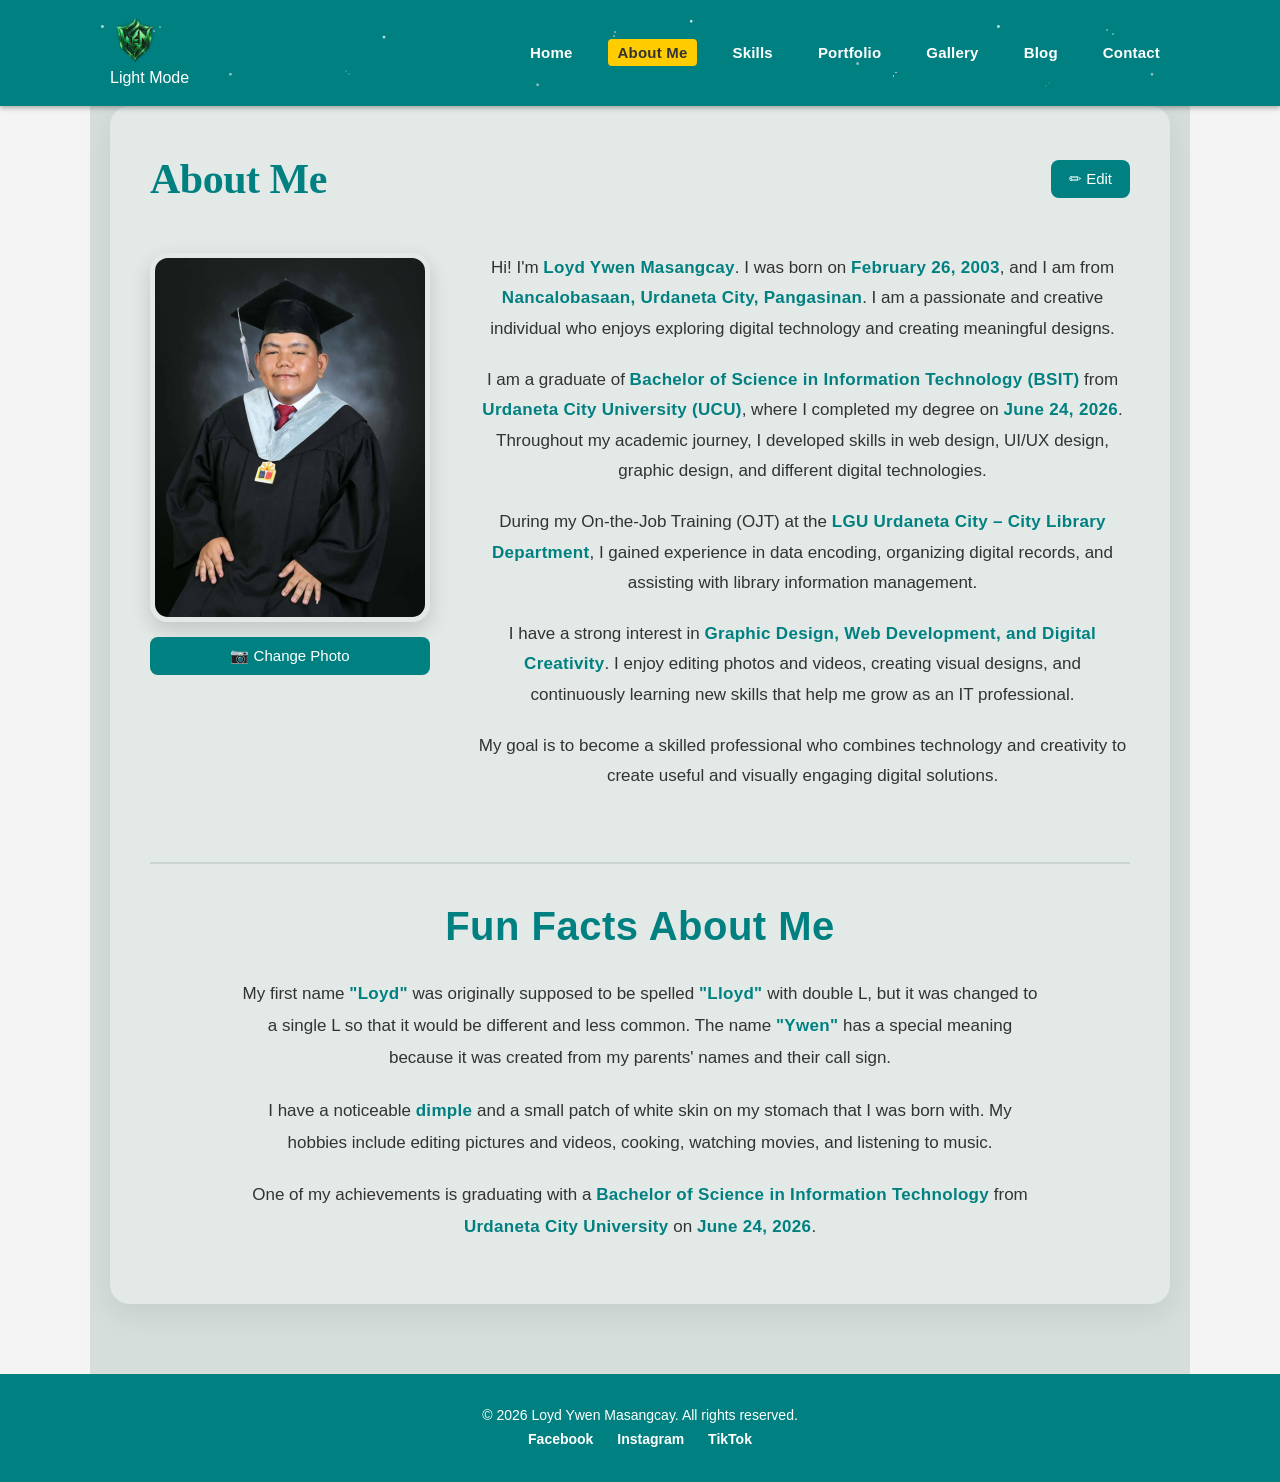
==== commit f441b4de: "Update about.html" ====
--- a/about.html
+++ b/about.html
@@ -1,3 +1,4 @@
+
 <!DOCTYPE html>
 <html lang="en">
 
@@ -24,13 +25,18 @@
 <div class="container">
 
 
-<div class="logo">
-
-<a href="index.html">
-
-<img src="logo.png" alt="Logo">
-
-</a>
+<!-- DARK / LIGHT MODE LOGO -->
+
+<div class="logo theme-toggle" id="themeToggle">
+
+<img
+id="themeLogo"
+src="logo.png"
+alt="Light Mode Logo">
+
+<span id="themeLabel">
+Light Mode
+</span>
 
 </div>
 
@@ -472,6 +478,11 @@
 <script src="about.js"></script>
 
 
+<!-- DARK MODE JS -->
+
+<script src="darkmode.js"></script>
+
+
 </body>
 
 </html>
--- a/style.css
+++ b/style.css
@@ -1,7 +1,3 @@
-/* =========================
-   RESET DEFAULT STYLES
-========================= */
-
 * {
     margin: 0;
     padding: 0;
@@ -15,7 +11,7 @@
 
 
 body {
-    font-family: Arial, sans-serif;
+    font-family: 'Nunito', sans-serif;
     line-height: 1.6;
     color: #333;
     background: #f4f4f4;
@@ -143,8 +139,6 @@
 
     background:
 
-        /* STAR 1 */
-
         linear-gradient(
             90deg,
             transparent 45%,
@@ -160,8 +154,6 @@
         ) 12% 25% / 2px 18px no-repeat,
 
 
-        /* STAR 2 */
-
         linear-gradient(
             90deg,
             transparent 45%,
@@ -177,8 +169,6 @@
         ) 27% 70% / 2px 14px no-repeat,
 
 
-        /* STAR 3 */
-
         linear-gradient(
             90deg,
             transparent 45%,
@@ -194,8 +184,6 @@
         ) 48% 30% / 2px 20px no-repeat,
 
 
-        /* STAR 4 */
-
         linear-gradient(
             90deg,
             transparent 45%,
@@ -211,8 +199,6 @@
         ) 70% 72% / 2px 15px no-repeat,
 
 
-        /* STAR 5 */
-
         linear-gradient(
             90deg,
             transparent 45%,
@@ -227,8 +213,6 @@
             transparent 55%
         ) 87% 28% / 2px 18px no-repeat,
 
-
-        /* STAR 6 */
 
         linear-gradient(
             90deg,
@@ -339,7 +323,13 @@
 
     text-decoration: none;
 
-    font-weight: bold;
+    font-family: 'DM Sans', sans-serif;
+
+    font-size: 15px;
+
+    font-weight: 600;
+
+    letter-spacing: .2px;
 
     padding: 5px 10px;
 
@@ -464,8 +454,14 @@
 
 section h2 {
 
+    font-family: 'Raleway', sans-serif;
+
     font-size: 30px;
 
+    font-weight: 800;
+
+    letter-spacing: .2px;
+
     margin-bottom: 30px;
 
 }
@@ -473,8 +469,14 @@
 
 section p {
 
+    font-family: 'Nunito', sans-serif;
+
     font-size: 18px;
 
+    font-weight: 500;
+
+    line-height: 1.7;
+
     max-width: 800px;
 
     margin: 0 auto 20px;
@@ -498,7 +500,13 @@
 
     border-radius: 5px;
 
-    font-weight: bold;
+    font-family: 'DM Sans', sans-serif;
+
+    font-size: 15px;
+
+    font-weight: 600;
+
+    letter-spacing: .2px;
 
     transition: .3s;
 
@@ -531,6 +539,17 @@
 }
 
 
+footer p {
+
+    font-family: 'DM Sans', sans-serif;
+
+    font-size: 14px;
+
+    font-weight: 500;
+
+}
+
+
 footer .social-links a {
 
     color: white;
@@ -539,7 +558,11 @@
 
     margin: 0 10px;
 
-    font-weight: bold;
+    font-family: 'DM Sans', sans-serif;
+
+    font-size: 14px;
+
+    font-weight: 600;
 
     transition: .3s;
 
@@ -669,7 +692,6 @@
 
 @media screen and (max-width: 768px) {
 
-
     header {
 
         padding: 12px 0;
@@ -693,16 +715,12 @@
     }
 
 
-    /* SHOW HAMBURGER */
-
     .menu-toggle {
 
         display: block;
 
     }
 
-
-    /* HIDE DESKTOP NAV */
 
     header nav {
 
@@ -725,8 +743,6 @@
 
     }
 
-
-    /* SHOW MOBILE NAV */
 
     header nav.show {
 
@@ -780,6 +796,12 @@
 
         border-radius: 0;
 
+        font-family: 'DM Sans', sans-serif;
+
+        font-size: 15px;
+
+        font-weight: 600;
+
     }
 
 
@@ -799,8 +821,6 @@
     }
 
 
-    /* STARS */
-
     header::before {
 
         opacity: .65;
@@ -817,6 +837,8 @@
 
     section h2 {
 
+        font-family: 'Raleway', sans-serif;
+
         font-size: 26px;
 
     }
@@ -824,6 +846,8 @@
 
     section p {
 
+        font-family: 'Nunito', sans-serif;
+
         font-size: 16px;
 
     }
@@ -837,7 +861,6 @@
 
 @media screen and (max-width: 480px) {
 
-
     header .container {
 
         padding: 0 12px;
--- a/about.css
+++ b/about.css
@@ -1,9 +1,11 @@
+
 /* =====================================
    ABOUT SECTION
 ===================================== */
 
 .about-section {
-    padding: 120px 20px 70px;
+    margin-top: 0;
+    padding: 0 20px 70px;
     background: #D6DEDC;
 }
 
@@ -30,13 +32,23 @@
 }
 
 
+/* =====================================
+   ABOUT ME TITLE
+===================================== */
+
 .about-title h1 {
-    font-size: 38px;
+    font-family: 'Playfair Display', serif;
+    font-size: 42px;
     color: #008080;
     margin: 0;
-    font-weight: 700;
-}
-
+    font-weight: 800;
+    letter-spacing: -0.5px;
+}
+
+
+/* =====================================
+   EDIT BUTTON
+===================================== */
 
 .edit-btn {
     background: #008080;
@@ -45,6 +57,7 @@
     padding: 10px 18px;
     border-radius: 8px;
     cursor: pointer;
+    font-family: 'DM Sans', sans-serif;
     font-size: 15px;
     transition: .3s;
 }
@@ -108,7 +121,10 @@
     border-radius: 8px;
 
     cursor: pointer;
+
+    font-family: 'DM Sans', sans-serif;
     font-size: 15px;
+
     transition: .3s;
 }
 
@@ -129,20 +145,31 @@
 
 
 .about-text p {
+    font-family: 'Quicksand', sans-serif;
     font-size: 17px;
+    font-weight: 500;
     line-height: 1.8;
     color: #333;
     margin-bottom: 20px;
 }
 
 
-.about-text strong {
+/* =====================================
+   HIGHLIGHTED TEXT
+   ABOUT ME + FUN FACTS
+===================================== */
+
+.about-text strong,
+.funfacts strong {
+    font-family: 'Oswald', sans-serif;
+    font-weight: 600;
     color: #008080;
-}
-
-
-/* =====================================
-   FUN FACTS
+    letter-spacing: 0.3px;
+}
+
+
+/* =====================================
+   FUN FACTS SECTION
 ===================================== */
 
 .funfacts {
@@ -152,16 +179,28 @@
 }
 
 
+/* =====================================
+   FUN FACTS ABOUT ME TITLE
+===================================== */
+
 .funfacts h2 {
-    font-size: 38px;
+    font-family: 'Raleway', sans-serif;
+    font-size: 40px;
+    font-weight: 800;
+    letter-spacing: 0.5px;
     color: #008080;
     margin: 0 0 20px;
-    font-weight: 700;
-}
-
+}
+
+
+/* =====================================
+   FUN FACTS TEXT
+===================================== */
 
 .funfacts p {
+    font-family: 'Nunito', sans-serif;
     font-size: 17px;
+    font-weight: 500;
     line-height: 1.9;
     color: #333;
 }
@@ -212,6 +251,7 @@
 
 
 .edit-modal h2 {
+    font-family: 'Raleway', sans-serif;
     color: #222;
     margin-bottom: 15px;
 }
@@ -230,6 +270,7 @@
 
     resize: vertical;
 
+    font-family: 'Nunito', sans-serif;
     font-size: 16px;
 
     line-height: 1.7;
@@ -265,6 +306,7 @@
 
     cursor: pointer;
 
+    font-family: 'DM Sans', sans-serif;
     font-size: 15px;
 }
 
@@ -290,10 +332,180 @@
 
 
 /* =====================================
+   DARK MODE
+===================================== */
+
+html.dark-mode .about-section {
+    background: #111827;
+}
+
+
+html.dark-mode .about-container {
+    background: #1E293B;
+    box-shadow: 0 10px 30px rgba(0, 0, 0, 0.35);
+}
+
+
+/* =====================================
+   DARK MODE - TITLE
+===================================== */
+
+html.dark-mode .about-title h1 {
+    color: #60A5FA;
+}
+
+
+/* =====================================
+   DARK MODE - EDIT BUTTON
+===================================== */
+
+html.dark-mode .edit-btn {
+    background: #60A5FA;
+    color: #172554;
+}
+
+
+html.dark-mode .edit-btn:hover {
+    background: #93C5FD;
+    color: #172554;
+}
+
+
+/* =====================================
+   DARK MODE - PROFILE IMAGE
+===================================== */
+
+html.dark-mode .about-image img {
+    border-color: #334155;
+    box-shadow: 0 8px 20px rgba(0, 0, 0, 0.35);
+}
+
+
+/* =====================================
+   DARK MODE - CHANGE PHOTO
+===================================== */
+
+html.dark-mode .change-photo-btn {
+    background: #60A5FA;
+    color: #172554;
+}
+
+
+html.dark-mode .change-photo-btn:hover {
+    background: #93C5FD;
+    color: #172554;
+}
+
+
+/* =====================================
+   DARK MODE - ABOUT TEXT
+===================================== */
+
+html.dark-mode .about-text p {
+    color: #D1D5DB;
+}
+
+
+/* =====================================
+   DARK MODE - HIGHLIGHTED TEXT
+===================================== */
+
+html.dark-mode .about-text strong,
+html.dark-mode .funfacts strong {
+    color: #60A5FA;
+}
+
+
+/* =====================================
+   DARK MODE - FUN FACTS
+===================================== */
+
+html.dark-mode .funfacts {
+    border-top-color: #334155;
+}
+
+
+html.dark-mode .funfacts h2 {
+    color: #60A5FA;
+}
+
+
+html.dark-mode .funfacts p {
+    color: #D1D5DB;
+}
+
+
+/* =====================================
+   DARK MODE - EDIT MODAL
+===================================== */
+
+html.dark-mode .edit-modal {
+    background: #1E293B;
+}
+
+
+html.dark-mode .edit-modal h2 {
+    color: #E2E8F0;
+}
+
+
+/* =====================================
+   DARK MODE - TEXTAREA
+===================================== */
+
+html.dark-mode .edit-modal textarea {
+    background: #111827;
+    color: #D1D5DB;
+    border-color: #475569;
+}
+
+
+html.dark-mode .edit-modal textarea::placeholder {
+    color: #94A3B8;
+}
+
+
+/* =====================================
+   DARK MODE - SAVE BUTTON
+===================================== */
+
+html.dark-mode .save-btn {
+    background: #60A5FA;
+    color: #172554;
+}
+
+
+html.dark-mode .save-btn:hover {
+    background: #93C5FD;
+    color: #172554;
+}
+
+
+/* =====================================
+   DARK MODE - CANCEL BUTTON
+===================================== */
+
+html.dark-mode .cancel-btn {
+    background: #dc3545;
+}
+
+
+html.dark-mode .cancel-btn:hover {
+    background: #b52a37;
+}
+
+
+/* =====================================
    TABLET RESPONSIVE
 ===================================== */
 
 @media (max-width: 850px) {
+
+    .about-section {
+        margin-top: 0;
+        padding: 0 20px 60px;
+    }
+
 
     .about-main {
         flex-direction: column;
@@ -326,7 +538,8 @@
 @media (max-width: 500px) {
 
     .about-section {
-        padding: 100px 15px 50px;
+        margin-top: 0;
+        padding: 0 15px 50px;
     }
 
 
@@ -336,6 +549,10 @@
     }
 
 
+    /* =================================
+       ABOUT ME MOBILE TITLE
+    ================================= */
+
     .about-title h1 {
         font-size: 28px;
     }
@@ -347,7 +564,9 @@
     }
 
 
-    /* RESPONSIVE PROFILE IMAGE */
+    /* =================================
+       RESPONSIVE PROFILE IMAGE
+    ================================= */
 
     .about-image {
         width: min(70vw, 240px);
@@ -366,16 +585,30 @@
     }
 
 
+    /* =================================
+       ABOUT TEXT
+    ================================= */
+
     .about-text p {
         font-size: 16px;
         line-height: 1.75;
     }
 
 
+    /* =================================
+       FUN FACTS ABOUT ME MOBILE TITLE
+    ================================= */
+
     .funfacts h2 {
         font-size: 28px;
-    }
-
+        font-weight: 800;
+        letter-spacing: 0.3px;
+    }
+
+
+    /* =================================
+       FUN FACTS TEXT MOBILE
+    ================================= */
 
     .funfacts p {
         font-size: 16px;
@@ -383,6 +616,10 @@
     }
 
 
+    /* =================================
+       EDIT MODAL MOBILE
+    ================================= */
+
     .edit-modal {
         padding: 20px;
     }
@@ -408,8 +645,8 @@
 @media (max-width: 360px) {
 
     .about-section {
-        padding-left: 10px;
-        padding-right: 10px;
+        margin-top: 0;
+        padding: 0 10px 45px;
     }
 
 
@@ -427,4 +664,9 @@
         width: 65vw;
     }
 
-}
+
+    .funfacts h2 {
+        font-size: 25px;
+    }
+
+}
